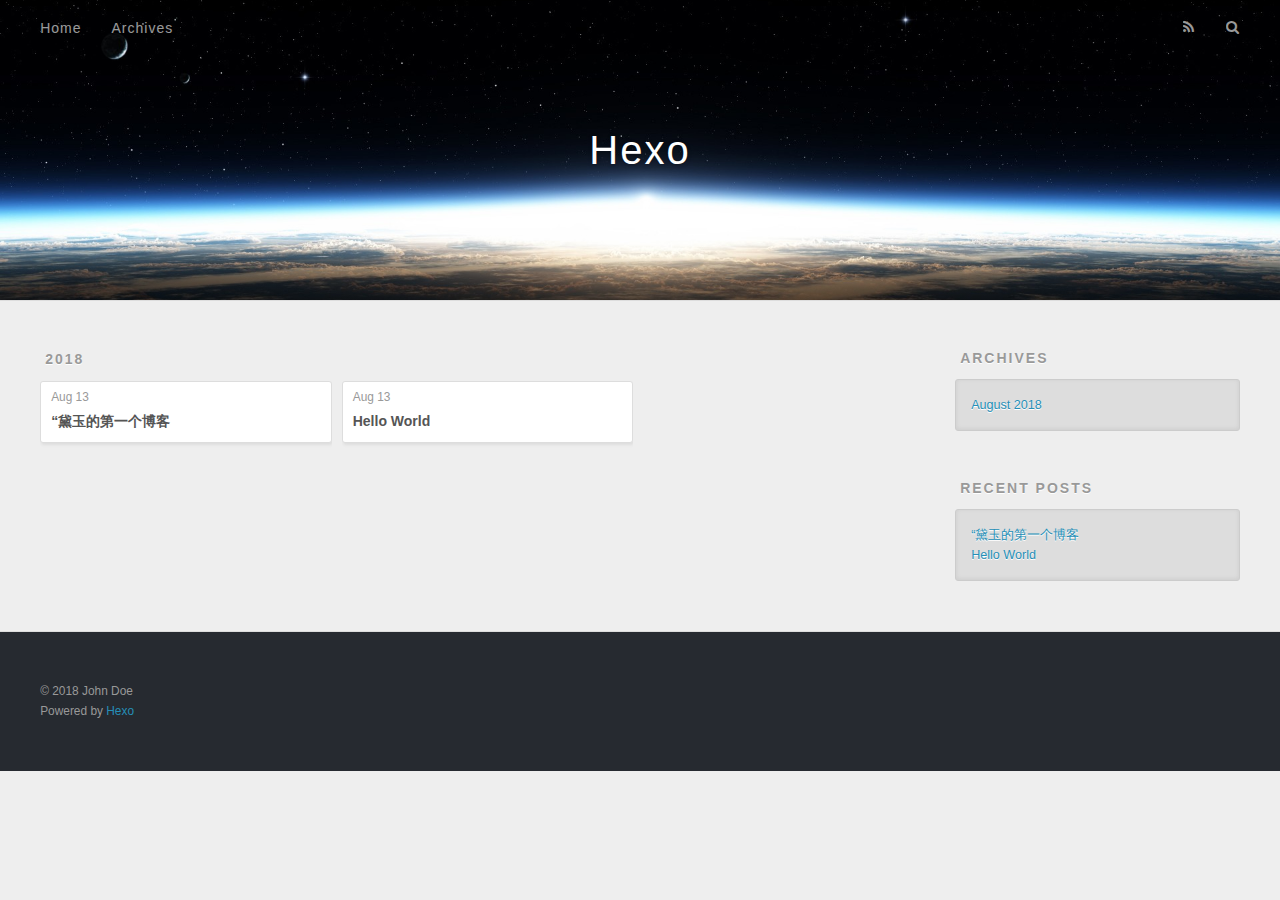
==== archives/index.html @ f170ecf6 "Site updated: 2018-08-13 16:42:14" ====
<!DOCTYPE html>
<html>
<head>
  <meta charset="utf-8">
  

  
  <title>Archives | Hexo</title>
  <meta name="viewport" content="width=device-width, initial-scale=1, maximum-scale=1">
  <meta property="og:type" content="website">
<meta property="og:title" content="Hexo">
<meta property="og:url" content="http://yoursite.com/archives/index.html">
<meta property="og:site_name" content="Hexo">
<meta property="og:locale" content="default">
<meta name="twitter:card" content="summary">
<meta name="twitter:title" content="Hexo">
  
    <link rel="alternate" href="/atom.xml" title="Hexo" type="application/atom+xml">
  
  
    <link rel="icon" href="/favicon.png">
  
  
    <link href="//fonts.googleapis.com/css?family=Source+Code+Pro" rel="stylesheet" type="text/css">
  
  <link rel="stylesheet" href="/css/style.css">
</head>

<body>
  <div id="container">
    <div id="wrap">
      <header id="header">
  <div id="banner"></div>
  <div id="header-outer" class="outer">
    <div id="header-title" class="inner">
      <h1 id="logo-wrap">
        <a href="/" id="logo">Hexo</a>
      </h1>
      
    </div>
    <div id="header-inner" class="inner">
      <nav id="main-nav">
        <a id="main-nav-toggle" class="nav-icon"></a>
        
          <a class="main-nav-link" href="/">Home</a>
        
          <a class="main-nav-link" href="/archives">Archives</a>
        
      </nav>
      <nav id="sub-nav">
        
          <a id="nav-rss-link" class="nav-icon" href="/atom.xml" title="RSS Feed"></a>
        
        <a id="nav-search-btn" class="nav-icon" title="Search"></a>
      </nav>
      <div id="search-form-wrap">
        <form action="//google.com/search" method="get" accept-charset="UTF-8" class="search-form"><input type="search" name="q" class="search-form-input" placeholder="Search"><button type="submit" class="search-form-submit">&#xF002;</button><input type="hidden" name="sitesearch" value="http://yoursite.com"></form>
      </div>
    </div>
  </div>
</header>
      <div class="outer">
        <section id="main">
  
  
    
    
      
      
      <section class="archives-wrap">
        <div class="archive-year-wrap">
          <a href="/archives/2018" class="archive-year">2018</a>
        </div>
        <div class="archives">
    
    <article class="archive-article archive-type-post">
  <div class="archive-article-inner">
    <header class="archive-article-header">
      <a href="/2018/08/13/“黛玉的第一个博客/" class="archive-article-date">
  <time datetime="2018-08-13T08:39:53.000Z" itemprop="datePublished">Aug 13</time>
</a>
      
  
    <h1 itemprop="name">
      <a class="archive-article-title" href="/2018/08/13/“黛玉的第一个博客/">“黛玉的第一个博客</a>
    </h1>
  

    </header>
  </div>
</article>
  
    
    
    <article class="archive-article archive-type-post">
  <div class="archive-article-inner">
    <header class="archive-article-header">
      <a href="/2018/08/13/hello-world/" class="archive-article-date">
  <time datetime="2018-08-13T08:15:56.524Z" itemprop="datePublished">Aug 13</time>
</a>
      
  
    <h1 itemprop="name">
      <a class="archive-article-title" href="/2018/08/13/hello-world/">Hello World</a>
    </h1>
  

    </header>
  </div>
</article>
  
  
    </div></section>
  


</section>
        
          <aside id="sidebar">
  
    

  
    

  
    
  
    
  <div class="widget-wrap">
    <h3 class="widget-title">Archives</h3>
    <div class="widget">
      <ul class="archive-list"><li class="archive-list-item"><a class="archive-list-link" href="/archives/2018/08/">August 2018</a></li></ul>
    </div>
  </div>


  
    
  <div class="widget-wrap">
    <h3 class="widget-title">Recent Posts</h3>
    <div class="widget">
      <ul>
        
          <li>
            <a href="/2018/08/13/“黛玉的第一个博客/">“黛玉的第一个博客</a>
          </li>
        
          <li>
            <a href="/2018/08/13/hello-world/">Hello World</a>
          </li>
        
      </ul>
    </div>
  </div>

  
</aside>
        
      </div>
      <footer id="footer">
  
  <div class="outer">
    <div id="footer-info" class="inner">
      &copy; 2018 John Doe<br>
      Powered by <a href="http://hexo.io/" target="_blank">Hexo</a>
    </div>
  </div>
</footer>
    </div>
    <nav id="mobile-nav">
  
    <a href="/" class="mobile-nav-link">Home</a>
  
    <a href="/archives" class="mobile-nav-link">Archives</a>
  
</nav>
    

<script src="//ajax.googleapis.com/ajax/libs/jquery/2.0.3/jquery.min.js"></script>


  <link rel="stylesheet" href="/fancybox/jquery.fancybox.css">
  <script src="/fancybox/jquery.fancybox.pack.js"></script>


<script src="/js/script.js"></script>



  </div>
</body>
</html>
---- css/style.css ----
body {
  width: 100%;
}
body:before,
body:after {
  content: "";
  display: table;
}
body:after {
  clear: both;
}
html,
body,
div,
span,
applet,
object,
iframe,
h1,
h2,
h3,
h4,
h5,
h6,
p,
blockquote,
pre,
a,
abbr,
acronym,
address,
big,
cite,
code,
del,
dfn,
em,
img,
ins,
kbd,
q,
s,
samp,
small,
strike,
strong,
sub,
sup,
tt,
var,
dl,
dt,
dd,
ol,
ul,
li,
fieldset,
form,
label,
legend,
table,
caption,
tbody,
tfoot,
thead,
tr,
th,
td {
  margin: 0;
  padding: 0;
  border: 0;
  outline: 0;
  font-weight: inherit;
  font-style: inherit;
  font-family: inherit;
  font-size: 100%;
  vertical-align: baseline;
}
body {
  line-height: 1;
  color: #000;
  background: #fff;
}
ol,
ul {
  list-style: none;
}
table {
  border-collapse: separate;
  border-spacing: 0;
  vertical-align: middle;
}
caption,
th,
td {
  text-align: left;
  font-weight: normal;
  vertical-align: middle;
}
a img {
  border: none;
}
input,
button {
  margin: 0;
  padding: 0;
}
input::-moz-focus-inner,
button::-moz-focus-inner {
  border: 0;
  padding: 0;
}
@font-face {
  font-family: FontAwesome;
  font-style: normal;
  font-weight: normal;
  src: url("fonts/fontawesome-webfont.eot?v=#4.0.3");
  src: url("fonts/fontawesome-webfont.eot?#iefix&v=#4.0.3") format("embedded-opentype"), url("fonts/fontawesome-webfont.woff?v=#4.0.3") format("woff"), url("fonts/fontawesome-webfont.ttf?v=#4.0.3") format("truetype"), url("fonts/fontawesome-webfont.svg#fontawesomeregular?v=#4.0.3") format("svg");
}
html,
body,
#container {
  height: 100%;
}
body {
  background: #eee;
  font: 14px -apple-system, BlinkMacSystemFont, "Segoe UI", "Roboto", "Oxygen", "Ubuntu", "Cantarell", "Fira Sans", "Droid Sans", "Helvetica Neue", sans-serif;
  -webkit-text-size-adjust: 100%;
}
.outer {
  max-width: 1220px;
  margin: 0 auto;
  padding: 0 20px;
}
.outer:before,
.outer:after {
  content: "";
  display: table;
}
.outer:after {
  clear: both;
}
.inner {
  display: inline;
  float: left;
  width: 98.33333333333333%;
  margin: 0 0.833333333333333%;
}
.left,
.alignleft {
  float: left;
}
.right,
.alignright {
  float: right;
}
.clear {
  clear: both;
}
#container {
  position: relative;
}
.mobile-nav-on {
  overflow: hidden;
}
#wrap {
  height: 100%;
  width: 100%;
  position: absolute;
  top: 0;
  left: 0;
  -webkit-transition: 0.2s ease-out;
  -moz-transition: 0.2s ease-out;
  -ms-transition: 0.2s ease-out;
  transition: 0.2s ease-out;
  z-index: 1;
  background: #eee;
}
.mobile-nav-on #wrap {
  left: 280px;
}
@media screen and (min-width: 768px) {
  #main {
    display: inline;
    float: left;
    width: 73.33333333333333%;
    margin: 0 0.833333333333333%;
  }
}
.article-date,
.article-category-link,
.archive-year,
.widget-title {
  text-decoration: none;
  text-transform: uppercase;
  letter-spacing: 2px;
  color: #999;
  margin-bottom: 1em;
  margin-left: 5px;
  line-height: 1em;
  text-shadow: 0 1px #fff;
  font-weight: bold;
}
.article-inner,
.archive-article-inner {
  background: #fff;
  -webkit-box-shadow: 1px 2px 3px #ddd;
  box-shadow: 1px 2px 3px #ddd;
  border: 1px solid #ddd;
  border-radius: 3px;
}
.article-entry h1,
.widget h1 {
  font-size: 2em;
}
.article-entry h2,
.widget h2 {
  font-size: 1.5em;
}
.article-entry h3,
.widget h3 {
  font-size: 1.3em;
}
.article-entry h4,
.widget h4 {
  font-size: 1.2em;
}
.article-entry h5,
.widget h5 {
  font-size: 1em;
}
.article-entry h6,
.widget h6 {
  font-size: 1em;
  color: #999;
}
.article-entry hr,
.widget hr {
  border: 1px dashed #ddd;
}
.article-entry strong,
.widget strong {
  font-weight: bold;
}
.article-entry em,
.widget em,
.article-entry cite,
.widget cite {
  font-style: italic;
}
.article-entry sup,
.widget sup,
.article-entry sub,
.widget sub {
  font-size: 0.75em;
  line-height: 0;
  position: relative;
  vertical-align: baseline;
}
.article-entry sup,
.widget sup {
  top: -0.5em;
}
.article-entry sub,
.widget sub {
  bottom: -0.2em;
}
.article-entry small,
.widget small {
  font-size: 0.85em;
}
.article-entry acronym,
.widget acronym,
.article-entry abbr,
.widget abbr {
  border-bottom: 1px dotted;
}
.article-entry ul,
.widget ul,
.article-entry ol,
.widget ol,
.article-entry dl,
.widget dl {
  margin: 0 20px;
  line-height: 1.6em;
}
.article-entry ul ul,
.widget ul ul,
.article-entry ol ul,
.widget ol ul,
.article-entry ul ol,
.widget ul ol,
.article-entry ol ol,
.widget ol ol {
  margin-top: 0;
  margin-bottom: 0;
}
.article-entry ul,
.widget ul {
  list-style: disc;
}
.article-entry ol,
.widget ol {
  list-style: decimal;
}
.article-entry dt,
.widget dt {
  font-weight: bold;
}
#header {
  height: 300px;
  position: relative;
  border-bottom: 1px solid #ddd;
}
#header:before,
#header:after {
  content: "";
  position: absolute;
  left: 0;
  right: 0;
  height: 40px;
}
#header:before {
  top: 0;
  background: -webkit-linear-gradient(rgba(0,0,0,0.2), transparent);
  background: -moz-linear-gradient(rgba(0,0,0,0.2), transparent);
  background: -ms-linear-gradient(rgba(0,0,0,0.2), transparent);
  background: linear-gradient(rgba(0,0,0,0.2), transparent);
}
#header:after {
  bottom: 0;
  background: -webkit-linear-gradient(transparent, rgba(0,0,0,0.2));
  background: -moz-linear-gradient(transparent, rgba(0,0,0,0.2));
  background: -ms-linear-gradient(transparent, rgba(0,0,0,0.2));
  background: linear-gradient(transparent, rgba(0,0,0,0.2));
}
#header-outer {
  height: 100%;
  position: relative;
}
#header-inner {
  position: relative;
  overflow: hidden;
}
#banner {
  position: absolute;
  top: 0;
  left: 0;
  width: 100%;
  height: 100%;
  background: url("images/banner.jpg") center #000;
  -webkit-background-size: cover;
  -moz-background-size: cover;
  background-size: cover;
  z-index: -1;
}
#header-title {
  text-align: center;
  height: 40px;
  position: absolute;
  top: 50%;
  left: 0;
  margin-top: -20px;
}
#logo,
#subtitle {
  text-decoration: none;
  color: #fff;
  font-weight: 300;
  text-shadow: 0 1px 4px rgba(0,0,0,0.3);
}
#logo {
  font-size: 40px;
  line-height: 40px;
  letter-spacing: 2px;
}
#subtitle {
  font-size: 16px;
  line-height: 16px;
  letter-spacing: 1px;
}
#subtitle-wrap {
  margin-top: 16px;
}
#main-nav {
  float: left;
  margin-left: -15px;
}
.nav-icon,
.main-nav-link {
  float: left;
  color: #fff;
  opacity: 0.6;
  text-decoration: none;
  text-shadow: 0 1px rgba(0,0,0,0.2);
  -webkit-transition: opacity 0.2s;
  -moz-transition: opacity 0.2s;
  -ms-transition: opacity 0.2s;
  transition: opacity 0.2s;
  display: block;
  padding: 20px 15px;
}
.nav-icon:hover,
.main-nav-link:hover {
  opacity: 1;
}
.nav-icon {
  font-family: FontAwesome;
  text-align: center;
  font-size: 14px;
  width: 14px;
  height: 14px;
  padding: 20px 15px;
  position: relative;
  cursor: pointer;
}
.main-nav-link {
  font-weight: 300;
  letter-spacing: 1px;
}
@media screen and (max-width: 479px) {
  .main-nav-link {
    display: none;
  }
}
#main-nav-toggle {
  display: none;
}
#main-nav-toggle:before {
  content: "\f0c9";
}
@media screen and (max-width: 479px) {
  #main-nav-toggle {
    display: block;
  }
}
#sub-nav {
  float: right;
  margin-right: -15px;
}
#nav-rss-link:before {
  content: "\f09e";
}
#nav-search-btn:before {
  content: "\f002";
}
#search-form-wrap {
  position: absolute;
  top: 15px;
  width: 150px;
  height: 30px;
  right: -150px;
  opacity: 0;
  -webkit-transition: 0.2s ease-out;
  -moz-transition: 0.2s ease-out;
  -ms-transition: 0.2s ease-out;
  transition: 0.2s ease-out;
}
#search-form-wrap.on {
  opacity: 1;
  right: 0;
}
@media screen and (max-width: 479px) {
  #search-form-wrap {
    width: 100%;
    right: -100%;
  }
}
.search-form {
  position: absolute;
  top: 0;
  left: 0;
  right: 0;
  background: #fff;
  padding: 5px 15px;
  border-radius: 15px;
  -webkit-box-shadow: 0 0 10px rgba(0,0,0,0.3);
  box-shadow: 0 0 10px rgba(0,0,0,0.3);
}
.search-form-input {
  border: none;
  background: none;
  color: #555;
  width: 100%;
  font: 13px -apple-system, BlinkMacSystemFont, "Segoe UI", "Roboto", "Oxygen", "Ubuntu", "Cantarell", "Fira Sans", "Droid Sans", "Helvetica Neue", sans-serif;
  outline: none;
}
.search-form-input::-webkit-search-results-decoration,
.search-form-input::-webkit-search-cancel-button {
  -webkit-appearance: none;
}
.search-form-submit {
  position: absolute;
  top: 50%;
  right: 10px;
  margin-top: -7px;
  font: 13px FontAwesome;
  border: none;
  background: none;
  color: #bbb;
  cursor: pointer;
}
.search-form-submit:hover,
.search-form-submit:focus {
  color: #777;
}
.article {
  margin: 50px 0;
}
.article-inner {
  overflow: hidden;
}
.article-meta:before,
.article-meta:after {
  content: "";
  display: table;
}
.article-meta:after {
  clear: both;
}
.article-date {
  float: left;
}
.article-category {
  float: left;
  line-height: 1em;
  color: #ccc;
  text-shadow: 0 1px #fff;
  margin-left: 8px;
}
.article-category:before {
  content: "\2022";
}
.article-category-link {
  margin: 0 12px 1em;
}
.article-header {
  padding: 20px 20px 0;
}
.article-title {
  text-decoration: none;
  font-size: 2em;
  font-weight: bold;
  color: #555;
  line-height: 1.1em;
  -webkit-transition: color 0.2s;
  -moz-transition: color 0.2s;
  -ms-transition: color 0.2s;
  transition: color 0.2s;
}
a.article-title:hover {
  color: #258fb8;
}
.article-entry {
  color: #555;
  padding: 0 20px;
}
.article-entry:before,
.article-entry:after {
  content: "";
  display: table;
}
.article-entry:after {
  clear: both;
}
.article-entry p,
.article-entry table {
  line-height: 1.6em;
  margin: 1.6em 0;
}
.article-entry h1,
.article-entry h2,
.article-entry h3,
.article-entry h4,
.article-entry h5,
.article-entry h6 {
  font-weight: bold;
}
.article-entry h1,
.article-entry h2,
.article-entry h3,
.article-entry h4,
.article-entry h5,
.article-entry h6 {
  line-height: 1.1em;
  margin: 1.1em 0;
}
.article-entry a {
  color: #258fb8;
  text-decoration: none;
}
.article-entry a:hover {
  text-decoration: underline;
}
.article-entry ul,
.article-entry ol,
.article-entry dl {
  margin-top: 1.6em;
  margin-bottom: 1.6em;
}
.article-entry img,
.article-entry video {
  max-width: 100%;
  height: auto;
  display: block;
  margin: auto;
}
.article-entry iframe {
  border: none;
}
.article-entry table {
  width: 100%;
  border-collapse: collapse;
  border-spacing: 0;
}
.article-entry th {
  font-weight: bold;
  border-bottom: 3px solid #ddd;
  padding-bottom: 0.5em;
}
.article-entry td {
  border-bottom: 1px solid #ddd;
  padding: 10px 0;
}
.article-entry blockquote {
  font-family: Georgia, "Times New Roman", serif;
  font-size: 1.4em;
  margin: 1.6em 20px;
  text-align: center;
}
.article-entry blockquote footer {
  font-size: 14px;
  margin: 1.6em 0;
  font-family: -apple-system, BlinkMacSystemFont, "Segoe UI", "Roboto", "Oxygen", "Ubuntu", "Cantarell", "Fira Sans", "Droid Sans", "Helvetica Neue", sans-serif;
}
.article-entry blockquote footer cite:before {
  content: "—";
  padding: 0 0.5em;
}
.article-entry .pullquote {
  text-align: left;
  width: 45%;
  margin: 0;
}
.article-entry .pullquote.left {
  margin-left: 0.5em;
  margin-right: 1em;
}
.article-entry .pullquote.right {
  margin-right: 0.5em;
  margin-left: 1em;
}
.article-entry .caption {
  color: #999;
  display: block;
  font-size: 0.9em;
  margin-top: 0.5em;
  position: relative;
  text-align: center;
}
.article-entry .video-container {
  position: relative;
  padding-top: 56.25%;
  height: 0;
  overflow: hidden;
}
.article-entry .video-container iframe,
.article-entry .video-container object,
.article-entry .video-container embed {
  position: absolute;
  top: 0;
  left: 0;
  width: 100%;
  height: 100%;
  margin-top: 0;
}
.article-more-link a {
  display: inline-block;
  line-height: 1em;
  padding: 6px 15px;
  border-radius: 15px;
  background: #eee;
  color: #999;
  text-shadow: 0 1px #fff;
  text-decoration: none;
}
.article-more-link a:hover {
  background: #258fb8;
  color: #fff;
  text-decoration: none;
  text-shadow: 0 1px #1e7293;
}
.article-footer {
  font-size: 0.85em;
  line-height: 1.6em;
  border-top: 1px solid #ddd;
  padding-top: 1.6em;
  margin: 0 20px 20px;
}
.article-footer:before,
.article-footer:after {
  content: "";
  display: table;
}
.article-footer:after {
  clear: both;
}
.article-footer a {
  color: #999;
  text-decoration: none;
}
.article-footer a:hover {
  color: #555;
}
.article-tag-list-item {
  float: left;
  margin-right: 10px;
}
.article-tag-list-link:before {
  content: "#";
}
.article-comment-link {
  float: right;
}
.article-comment-link:before {
  content: "\f075";
  font-family: FontAwesome;
  padding-right: 8px;
}
.article-share-link {
  cursor: pointer;
  float: right;
  margin-left: 20px;
}
.article-share-link:before {
  content: "\f064";
  font-family: FontAwesome;
  padding-right: 6px;
}
#article-nav {
  position: relative;
}
#article-nav:before,
#article-nav:after {
  content: "";
  display: table;
}
#article-nav:after {
  clear: both;
}
@media screen and (min-width: 768px) {
  #article-nav {
    margin: 50px 0;
  }
  #article-nav:before {
    width: 8px;
    height: 8px;
    position: absolute;
    top: 50%;
    left: 50%;
    margin-top: -4px;
    margin-left: -4px;
    content: "";
    border-radius: 50%;
    background: #ddd;
    -webkit-box-shadow: 0 1px 2px #fff;
    box-shadow: 0 1px 2px #fff;
  }
}
.article-nav-link-wrap {
  text-decoration: none;
  text-shadow: 0 1px #fff;
  color: #999;
  -webkit-box-sizing: border-box;
  -moz-box-sizing: border-box;
  box-sizing: border-box;
  margin-top: 50px;
  text-align: center;
  display: block;
}
.article-nav-link-wrap:hover {
  color: #555;
}
@media screen and (min-width: 768px) {
  .article-nav-link-wrap {
    width: 50%;
    margin-top: 0;
  }
}
@media screen and (min-width: 768px) {
  #article-nav-newer {
    float: left;
    text-align: right;
    padding-right: 20px;
  }
}
@media screen and (min-width: 768px) {
  #article-nav-older {
    float: right;
    text-align: left;
    padding-left: 20px;
  }
}
.article-nav-caption {
  text-transform: uppercase;
  letter-spacing: 2px;
  color: #ddd;
  line-height: 1em;
  font-weight: bold;
}
#article-nav-newer .article-nav-caption {
  margin-right: -2px;
}
.article-nav-title {
  font-size: 0.85em;
  line-height: 1.6em;
  margin-top: 0.5em;
}
.article-share-box {
  position: absolute;
  display: none;
  background: #fff;
  -webkit-box-shadow: 1px 2px 10px rgba(0,0,0,0.2);
  box-shadow: 1px 2px 10px rgba(0,0,0,0.2);
  border-radius: 3px;
  margin-left: -145px;
  overflow: hidden;
  z-index: 1;
}
.article-share-box.on {
  display: block;
}
.article-share-input {
  width: 100%;
  background: none;
  -webkit-box-sizing: border-box;
  -moz-box-sizing: border-box;
  box-sizing: border-box;
  font: 14px -apple-system, BlinkMacSystemFont, "Segoe UI", "Roboto", "Oxygen", "Ubuntu", "Cantarell", "Fira Sans", "Droid Sans", "Helvetica Neue", sans-serif;
  padding: 0 15px;
  color: #555;
  outline: none;
  border: 1px solid #ddd;
  border-radius: 3px 3px 0 0;
  height: 36px;
  line-height: 36px;
}
.article-share-links {
  background: #eee;
}
.article-share-links:before,
.article-share-links:after {
  content: "";
  display: table;
}
.article-share-links:after {
  clear: both;
}
.article-share-twitter,
.article-share-facebook,
.article-share-pinterest,
.article-share-google {
  width: 50px;
  height: 36px;
  display: block;
  float: left;
  position: relative;
  color: #999;
  text-shadow: 0 1px #fff;
}
.article-share-twitter:before,
.article-share-facebook:before,
.article-share-pinterest:before,
.article-share-google:before {
  font-size: 20px;
  font-family: FontAwesome;
  width: 20px;
  height: 20px;
  position: absolute;
  top: 50%;
  left: 50%;
  margin-top: -10px;
  margin-left: -10px;
  text-align: center;
}
.article-share-twitter:hover,
.article-share-facebook:hover,
.article-share-pinterest:hover,
.article-share-google:hover {
  color: #fff;
}
.article-share-twitter:before {
  content: "\f099";
}
.article-share-twitter:hover {
  background: #00aced;
  text-shadow: 0 1px #008abe;
}
.article-share-facebook:before {
  content: "\f09a";
}
.article-share-facebook:hover {
  background: #3b5998;
  text-shadow: 0 1px #2f477a;
}
.article-share-pinterest:before {
  content: "\f0d2";
}
.article-share-pinterest:hover {
  background: #cb2027;
  text-shadow: 0 1px #a21a1f;
}
.article-share-google:before {
  content: "\f0d5";
}
.article-share-google:hover {
  background: #dd4b39;
  text-shadow: 0 1px #be3221;
}
.article-gallery {
  background: #000;
  position: relative;
}
.article-gallery-photos {
  position: relative;
  overflow: hidden;
}
.article-gallery-img {
  display: none;
  max-width: 100%;
}
.article-gallery-img:first-child {
  display: block;
}
.article-gallery-img.loaded {
  position: absolute;
  display: block;
}
.article-gallery-img img {
  display: block;
  max-width: 100%;
  margin: 0 auto;
}
#comments {
  background: #fff;
  -webkit-box-shadow: 1px 2px 3px #ddd;
  box-shadow: 1px 2px 3px #ddd;
  padding: 20px;
  border: 1px solid #ddd;
  border-radius: 3px;
  margin: 50px 0;
}
#comments a {
  color: #258fb8;
}
.archives-wrap {
  margin: 50px 0;
}
.archives:before,
.archives:after {
  content: "";
  display: table;
}
.archives:after {
  clear: both;
}
.archive-year-wrap {
  margin-bottom: 1em;
}
.archives {
  -webkit-column-gap: 10px;
  -moz-column-gap: 10px;
  column-gap: 10px;
}
@media screen and (min-width: 480px) and (max-width: 767px) {
  .archives {
    -webkit-column-count: 2;
    -moz-column-count: 2;
    column-count: 2;
  }
}
@media screen and (min-width: 768px) {
  .archives {
    -webkit-column-count: 3;
    -moz-column-count: 3;
    column-count: 3;
  }
}
.archive-article {
  -webkit-column-break-inside: avoid;
  page-break-inside: avoid;
  overflow: hidden;
  break-inside: avoid-column;
}
.archive-article-inner {
  padding: 10px;
  margin-bottom: 15px;
}
.archive-article-title {
  text-decoration: none;
  font-weight: bold;
  color: #555;
  -webkit-transition: color 0.2s;
  -moz-transition: color 0.2s;
  -ms-transition: color 0.2s;
  transition: color 0.2s;
  line-height: 1.6em;
}
.archive-article-title:hover {
  color: #258fb8;
}
.archive-article-footer {
  margin-top: 1em;
}
.archive-article-date {
  color: #999;
  text-decoration: none;
  font-size: 0.85em;
  line-height: 1em;
  margin-bottom: 0.5em;
  display: block;
}
#page-nav {
  margin: 50px auto;
  background: #fff;
  -webkit-box-shadow: 1px 2px 3px #ddd;
  box-shadow: 1px 2px 3px #ddd;
  border: 1px solid #ddd;
  border-radius: 3px;
  text-align: center;
  color: #999;
  overflow: hidden;
}
#page-nav:before,
#page-nav:after {
  content: "";
  display: table;
}
#page-nav:after {
  clear: both;
}
#page-nav a,
#page-nav span {
  padding: 10px 20px;
  line-height: 1;
  height: 2ex;
}
#page-nav a {
  color: #999;
  text-decoration: none;
}
#page-nav a:hover {
  background: #999;
  color: #fff;
}
#page-nav .prev {
  float: left;
}
#page-nav .next {
  float: right;
}
#page-nav .page-number {
  display: inline-block;
}
@media screen and (max-width: 479px) {
  #page-nav .page-number {
    display: none;
  }
}
#page-nav .current {
  color: #555;
  font-weight: bold;
}
#page-nav .space {
  color: #ddd;
}
#footer {
  background: #262a30;
  padding: 50px 0;
  border-top: 1px solid #ddd;
  color: #999;
}
#footer a {
  color: #258fb8;
  text-decoration: none;
}
#footer a:hover {
  text-decoration: underline;
}
#footer-info {
  line-height: 1.6em;
  font-size: 0.85em;
}
.article-entry pre,
.article-entry .highlight {
  background: #2d2d2d;
  margin: 0 -20px;
  padding: 15px 20px;
  border-style: solid;
  border-color: #ddd;
  border-width: 1px 0;
  overflow: auto;
  color: #ccc;
  line-height: 22.400000000000002px;
}
.article-entry .highlight .gutter pre,
.article-entry .gist .gist-file .gist-data .line-numbers {
  color: #666;
  font-size: 0.85em;
}
.article-entry pre,
.article-entry code {
  font-family: "Source Code Pro", Consolas, Monaco, Menlo, Consolas, monospace;
}
.article-entry code {
  background: #eee;
  text-shadow: 0 1px #fff;
  padding: 0 0.3em;
}
.article-entry pre code {
  background: none;
  text-shadow: none;
  padding: 0;
}
.article-entry .highlight pre {
  border: none;
  margin: 0;
  padding: 0;
}
.article-entry .highlight table {
  margin: 0;
  width: auto;
}
.article-entry .highlight td {
  border: none;
  padding: 0;
}
.article-entry .highlight figcaption {
  font-size: 0.85em;
  color: #999;
  line-height: 1em;
  margin-bottom: 1em;
}
.article-entry .highlight figcaption:before,
.article-entry .highlight figcaption:after {
  content: "";
  display: table;
}
.article-entry .highlight figcaption:after {
  clear: both;
}
.article-entry .highlight figcaption a {
  float: right;
}
.article-entry .highlight .gutter pre {
  text-align: right;
  padding-right: 20px;
}
.article-entry .highlight .line {
  height: 22.400000000000002px;
}
.article-entry .highlight .line.marked {
  background: #515151;
}
.article-entry .gist {
  margin: 0 -20px;
  border-style: solid;
  border-color: #ddd;
  border-width: 1px 0;
  background: #2d2d2d;
  padding: 15px 20px 15px 0;
}
.article-entry .gist .gist-file {
  border: none;
  font-family: "Source Code Pro", Consolas, Monaco, Menlo, Consolas, monospace;
  margin: 0;
}
.article-entry .gist .gist-file .gist-data {
  background: none;
  border: none;
}
.article-entry .gist .gist-file .gist-data .line-numbers {
  background: none;
  border: none;
  padding: 0 20px 0 0;
}
.article-entry .gist .gist-file .gist-data .line-data {
  padding: 0 !important;
}
.article-entry .gist .gist-file .highlight {
  margin: 0;
  padding: 0;
  border: none;
}
.article-entry .gist .gist-file .gist-meta {
  background: #2d2d2d;
  color: #999;
  font: 0.85em -apple-system, BlinkMacSystemFont, "Segoe UI", "Roboto", "Oxygen", "Ubuntu", "Cantarell", "Fira Sans", "Droid Sans", "Helvetica Neue", sans-serif;
  text-shadow: 0 0;
  padding: 0;
  margin-top: 1em;
  margin-left: 20px;
}
.article-entry .gist .gist-file .gist-meta a {
  color: #258fb8;
  font-weight: normal;
}
.article-entry .gist .gist-file .gist-meta a:hover {
  text-decoration: underline;
}
pre .comment,
pre .title {
  color: #999;
}
pre .variable,
pre .attribute,
pre .tag,
pre .regexp,
pre .ruby .constant,
pre .xml .tag .title,
pre .xml .pi,
pre .xml .doctype,
pre .html .doctype,
pre .css .id,
pre .css .class,
pre .css .pseudo {
  color: #f2777a;
}
pre .number,
pre .preprocessor,
pre .built_in,
pre .literal,
pre .params,
pre .constant {
  color: #f99157;
}
pre .class,
pre .ruby .class .title,
pre .css .rules .attribute {
  color: #9c9;
}
pre .string,
pre .value,
pre .inheritance,
pre .header,
pre .ruby .symbol,
pre .xml .cdata {
  color: #9c9;
}
pre .css .hexcolor {
  color: #6cc;
}
pre .function,
pre .python .decorator,
pre .python .title,
pre .ruby .function .title,
pre .ruby .title .keyword,
pre .perl .sub,
pre .javascript .title,
pre .coffeescript .title {
  color: #69c;
}
pre .keyword,
pre .javascript .function {
  color: #c9c;
}
@media screen and (max-width: 479px) {
  #mobile-nav {
    position: absolute;
    top: 0;
    left: 0;
    width: 280px;
    height: 100%;
    background: #191919;
    border-right: 1px solid #fff;
  }
}
@media screen and (max-width: 479px) {
  .mobile-nav-link {
    display: block;
    color: #999;
    text-decoration: none;
    padding: 15px 20px;
    font-weight: bold;
  }
  .mobile-nav-link:hover {
    color: #fff;
  }
}
@media screen and (min-width: 768px) {
  #sidebar {
    display: inline;
    float: left;
    width: 23.333333333333332%;
    margin: 0 0.833333333333333%;
  }
}
.widget-wrap {
  margin: 50px 0;
}
.widget {
  color: #777;
  text-shadow: 0 1px #fff;
  background: #ddd;
  -webkit-box-shadow: 0 -1px 4px #ccc inset;
  box-shadow: 0 -1px 4px #ccc inset;
  border: 1px solid #ccc;
  padding: 15px;
  border-radius: 3px;
}
.widget a {
  color: #258fb8;
  text-decoration: none;
}
.widget a:hover {
  text-decoration: underline;
}
.widget ul ul,
.widget ol ul,
.widget dl ul,
.widget ul ol,
.widget ol ol,
.widget dl ol,
.widget ul dl,
.widget ol dl,
.widget dl dl {
  margin-left: 15px;
  list-style: disc;
}
.widget {
  line-height: 1.6em;
  word-wrap: break-word;
  font-size: 0.9em;
}
.widget ul,
.widget ol {
  list-style: none;
  margin: 0;
}
.widget ul ul,
.widget ol ul,
.widget ul ol,
.widget ol ol {
  margin: 0 20px;
}
.widget ul ul,
.widget ol ul {
  list-style: disc;
}
.widget ul ol,
.widget ol ol {
  list-style: decimal;
}
.category-list-count,
.tag-list-count,
.archive-list-count {
  padding-left: 5px;
  color: #999;
  font-size: 0.85em;
}
.category-list-count:before,
.tag-list-count:before,
.archive-list-count:before {
  content: "(";
}
.category-list-count:after,
.tag-list-count:after,
.archive-list-count:after {
  content: ")";
}
.tagcloud a {
  margin-right: 5px;
  display: inline-block;
}
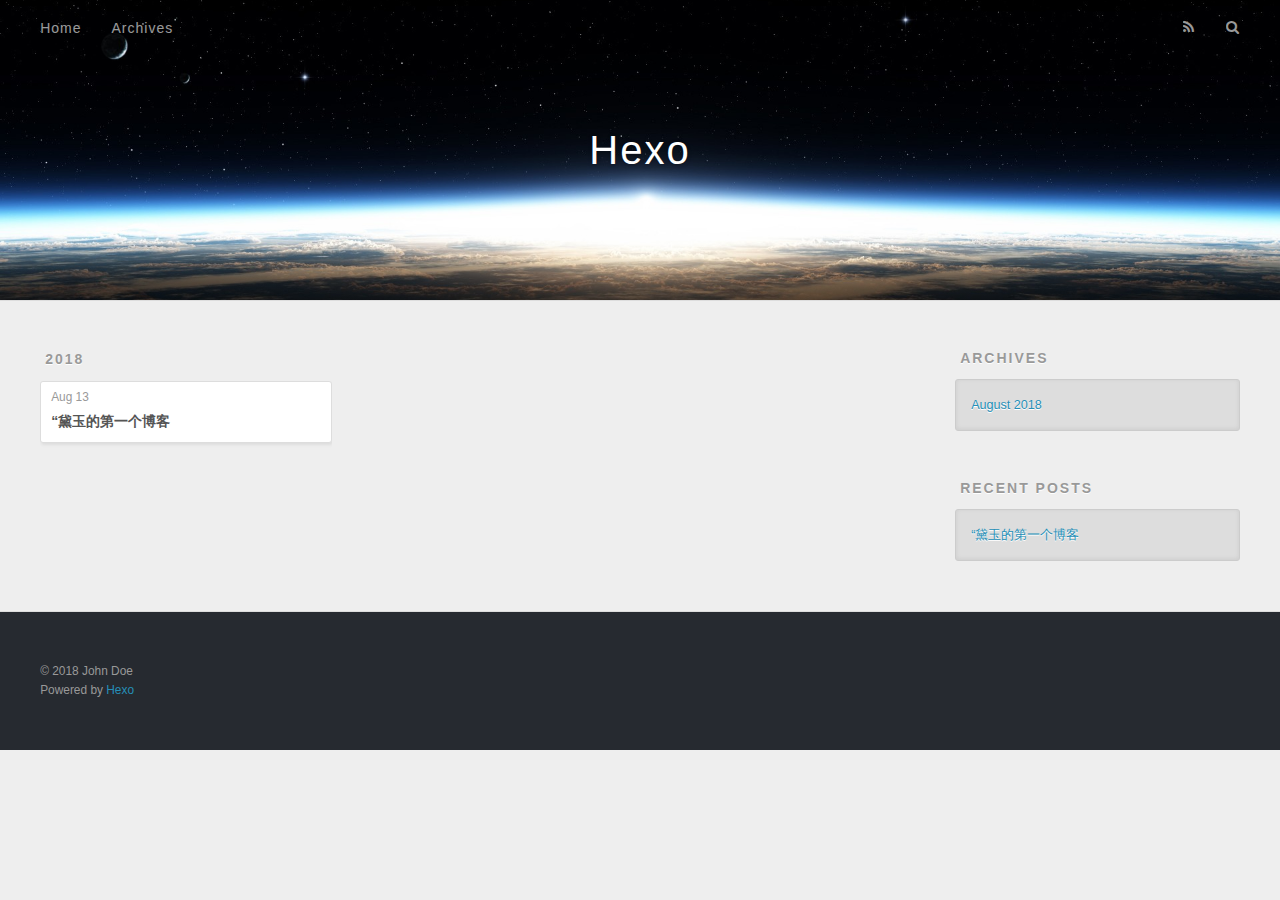
==== commit 9d9326ae: "Site updated: 2018-08-13 17:41:19" ====
--- a/archives/index.html
+++ b/archives/index.html
@@ -76,32 +76,13 @@
     <article class="archive-article archive-type-post">
   <div class="archive-article-inner">
     <header class="archive-article-header">
-      <a href="/2018/08/13/“黛玉的第一个博客/" class="archive-article-date">
+      <a href="/2018/08/13/黛玉的第一个博客/" class="archive-article-date">
   <time datetime="2018-08-13T08:39:53.000Z" itemprop="datePublished">Aug 13</time>
 </a>
       
   
     <h1 itemprop="name">
-      <a class="archive-article-title" href="/2018/08/13/“黛玉的第一个博客/">“黛玉的第一个博客</a>
-    </h1>
-  
-
-    </header>
-  </div>
-</article>
-  
-    
-    
-    <article class="archive-article archive-type-post">
-  <div class="archive-article-inner">
-    <header class="archive-article-header">
-      <a href="/2018/08/13/hello-world/" class="archive-article-date">
-  <time datetime="2018-08-13T08:15:56.524Z" itemprop="datePublished">Aug 13</time>
-</a>
-      
-  
-    <h1 itemprop="name">
-      <a class="archive-article-title" href="/2018/08/13/hello-world/">Hello World</a>
+      <a class="archive-article-title" href="/2018/08/13/黛玉的第一个博客/">“黛玉的第一个博客</a>
     </h1>
   
 
@@ -143,11 +124,7 @@
       <ul>
         
           <li>
-            <a href="/2018/08/13/“黛玉的第一个博客/">“黛玉的第一个博客</a>
-          </li>
-        
-          <li>
-            <a href="/2018/08/13/hello-world/">Hello World</a>
+            <a href="/2018/08/13/黛玉的第一个博客/">“黛玉的第一个博客</a>
           </li>
         
       </ul>
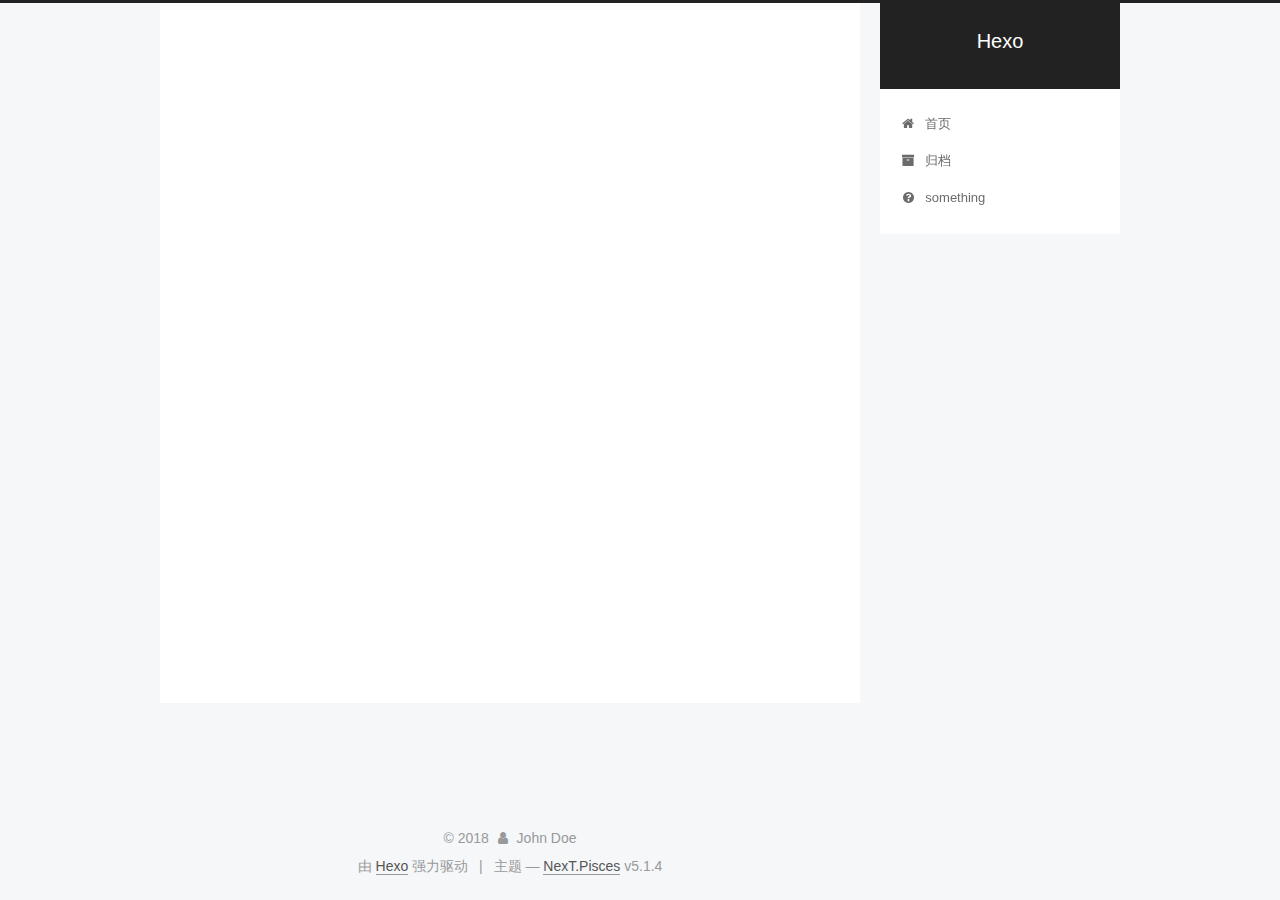
==== commit 8a23c99f: "Site updated: 2018-08-14 15:21:01" ====
--- a/archives/index.html
+++ b/archives/index.html
@@ -1,170 +1,572 @@
 <!DOCTYPE html>
-<html>
+
+
+
+  
+
+
+<html class="theme-next pisces use-motion" lang="zh-Hans">
 <head>
-  <meta charset="utf-8">
-  
-
-  
-  <title>Archives | Hexo</title>
-  <meta name="viewport" content="width=device-width, initial-scale=1, maximum-scale=1">
-  <meta property="og:type" content="website">
+  <meta charset="UTF-8"/>
+<meta http-equiv="X-UA-Compatible" content="IE=edge" />
+<meta name="viewport" content="width=device-width, initial-scale=1, maximum-scale=1"/>
+<meta name="theme-color" content="#222">
+
+
+
+
+
+
+
+
+
+<meta http-equiv="Cache-Control" content="no-transform" />
+<meta http-equiv="Cache-Control" content="no-siteapp" />
+
+
+
+
+
+
+
+
+
+
+
+
+
+
+
+
+  
+  
+  <link href="/lib/fancybox/source/jquery.fancybox.css?v=2.1.5" rel="stylesheet" type="text/css" />
+
+
+
+
+
+
+
+<link href="/lib/font-awesome/css/font-awesome.min.css?v=4.6.2" rel="stylesheet" type="text/css" />
+
+<link href="/css/main.css?v=5.1.4" rel="stylesheet" type="text/css" />
+
+
+  <link rel="apple-touch-icon" sizes="180x180" href="/images/apple-touch-icon-next.png?v=5.1.4">
+
+
+  <link rel="icon" type="image/png" sizes="32x32" href="/images/favicon-32x32-next.png?v=5.1.4">
+
+
+  <link rel="icon" type="image/png" sizes="16x16" href="/images/favicon-16x16-next.png?v=5.1.4">
+
+
+  <link rel="mask-icon" href="/images/logo.svg?v=5.1.4" color="#222">
+
+
+
+
+
+  <meta name="keywords" content="Hexo, NexT" />
+
+
+
+
+
+
+
+
+
+
+<meta property="og:type" content="website">
 <meta property="og:title" content="Hexo">
 <meta property="og:url" content="http://yoursite.com/archives/index.html">
 <meta property="og:site_name" content="Hexo">
-<meta property="og:locale" content="default">
+<meta property="og:locale" content="zh-Hans">
 <meta name="twitter:card" content="summary">
 <meta name="twitter:title" content="Hexo">
-  
-    <link rel="alternate" href="/atom.xml" title="Hexo" type="application/atom+xml">
-  
-  
-    <link rel="icon" href="/favicon.png">
-  
-  
-    <link href="//fonts.googleapis.com/css?family=Source+Code+Pro" rel="stylesheet" type="text/css">
-  
-  <link rel="stylesheet" href="/css/style.css">
+
+
+
+<script type="text/javascript" id="hexo.configurations">
+  var NexT = window.NexT || {};
+  var CONFIG = {
+    root: '/',
+    scheme: 'Pisces',
+    version: '5.1.4',
+    sidebar: {"position":"right","display":"post","offset":12,"b2t":false,"scrollpercent":false,"onmobile":false},
+    fancybox: true,
+    tabs: true,
+    motion: {"enable":true,"async":false,"transition":{"post_block":"fadeIn","post_header":"slideDownIn","post_body":"slideDownIn","coll_header":"slideLeftIn","sidebar":"slideUpIn"}},
+    duoshuo: {
+      userId: '0',
+      author: '博主'
+    },
+    algolia: {
+      applicationID: '',
+      apiKey: '',
+      indexName: '',
+      hits: {"per_page":10},
+      labels: {"input_placeholder":"Search for Posts","hits_empty":"We didn't find any results for the search: ${query}","hits_stats":"${hits} results found in ${time} ms"}
+    }
+  };
+</script>
+
+
+
+  <link rel="canonical" href="http://yoursite.com/archives/"/>
+
+
+
+
+
+  <title>归档 | Hexo</title>
+  
+
+
+
+
+
+
+
+
 </head>
 
-<body>
-  <div id="container">
-    <div id="wrap">
-      <header id="header">
-  <div id="banner"></div>
-  <div id="header-outer" class="outer">
-    <div id="header-title" class="inner">
-      <h1 id="logo-wrap">
-        <a href="/" id="logo">Hexo</a>
-      </h1>
-      
+<body itemscope itemtype="http://schema.org/WebPage" lang="zh-Hans">
+
+  
+  
+    
+  
+
+  <div class="container sidebar-position-right page-archive">
+    <div class="headband"></div>
+
+    <header id="header" class="header" itemscope itemtype="http://schema.org/WPHeader">
+      <div class="header-inner"><div class="site-brand-wrapper">
+  <div class="site-meta ">
+    
+
+    <div class="custom-logo-site-title">
+      <a href="/"  class="brand" rel="start">
+        <span class="logo-line-before"><i></i></span>
+        <span class="site-title">Hexo</span>
+        <span class="logo-line-after"><i></i></span>
+      </a>
     </div>
-    <div id="header-inner" class="inner">
-      <nav id="main-nav">
-        <a id="main-nav-toggle" class="nav-icon"></a>
-        
-          <a class="main-nav-link" href="/">Home</a>
-        
-          <a class="main-nav-link" href="/archives">Archives</a>
-        
-      </nav>
-      <nav id="sub-nav">
-        
-          <a id="nav-rss-link" class="nav-icon" href="/atom.xml" title="RSS Feed"></a>
-        
-        <a id="nav-search-btn" class="nav-icon" title="Search"></a>
-      </nav>
-      <div id="search-form-wrap">
-        <form action="//google.com/search" method="get" accept-charset="UTF-8" class="search-form"><input type="search" name="q" class="search-form-input" placeholder="Search"><button type="submit" class="search-form-submit">&#xF002;</button><input type="hidden" name="sitesearch" value="http://yoursite.com"></form>
+      
+        <p class="site-subtitle"></p>
+      
+  </div>
+
+  <div class="site-nav-toggle">
+    <button>
+      <span class="btn-bar"></span>
+      <span class="btn-bar"></span>
+      <span class="btn-bar"></span>
+    </button>
+  </div>
+</div>
+
+<nav class="site-nav">
+  
+
+  
+    <ul id="menu" class="menu">
+      
+        
+        <li class="menu-item menu-item-home">
+          <a href="/" rel="section">
+            
+              <i class="menu-item-icon fa fa-fw fa-home"></i> <br />
+            
+            首页
+          </a>
+        </li>
+      
+        
+        <li class="menu-item menu-item-archives">
+          <a href="/archives/" rel="section">
+            
+              <i class="menu-item-icon fa fa-fw fa-archive"></i> <br />
+            
+            归档
+          </a>
+        </li>
+      
+        
+        <li class="menu-item menu-item-something">
+          <a href="/something" rel="section">
+            
+              <i class="menu-item-icon fa fa-fw fa-question-circle"></i> <br />
+            
+            something
+          </a>
+        </li>
+      
+
+      
+    </ul>
+  
+
+  
+</nav>
+
+
+
+ </div>
+    </header>
+
+    <main id="main" class="main">
+      <div class="main-inner">
+        <div class="content-wrap">
+          <div id="content" class="content">
+            
+
+  
+  
+  
+  <div class="post-block archive">
+    <div id="posts" class="posts-collapse">
+      <span class="archive-move-on"></span>
+
+      <span class="archive-page-counter">
+        
+        
+        
+          
+        
+        嗯..! 目前共计 1 篇日志。 继续努力。
+      </span>
+
+      
+
+        
+        
+        
+
+        
+          
+          <div class="collection-title">
+            <h1 class="archive-year" id="archive-year-2018">2018</h1>
+          </div>
+        
+        
+
+        
+
+  <article class="post post-type-normal" itemscope itemtype="http://schema.org/Article">
+    <header class="post-header">
+
+      <h2 class="post-title">
+        
+            <a class="post-title-link" href="/2018/08/13/黛玉的第一个博客/" itemprop="url">
+              
+                <span itemprop="name">黛玉的第一个博客</span>
+              
+            </a>
+        
+      </h2>
+
+      <div class="post-meta">
+        <time class="post-time" itemprop="dateCreated"
+              datetime="2018-08-13T16:39:53+08:00"
+              content="2018-08-13" >
+          08-13
+        </time>
       </div>
+
+    </header>
+  </article>
+
+
+
+      
+
     </div>
   </div>
-</header>
-      <div class="outer">
-        <section id="main">
-  
-  
-    
-    
-      
-      
-      <section class="archives-wrap">
-        <div class="archive-year-wrap">
-          <a href="/archives/2018" class="archive-year">2018</a>
+  
+  
+  
+
+  
+
+
+
+          </div>
+          
+
+
+          
+
         </div>
-        <div class="archives">
-    
-    <article class="archive-article archive-type-post">
-  <div class="archive-article-inner">
-    <header class="archive-article-header">
-      <a href="/2018/08/13/黛玉的第一个博客/" class="archive-article-date">
-  <time datetime="2018-08-13T08:39:53.000Z" itemprop="datePublished">Aug 13</time>
-</a>
-      
-  
-    <h1 itemprop="name">
-      <a class="archive-article-title" href="/2018/08/13/黛玉的第一个博客/">“黛玉的第一个博客</a>
-    </h1>
-  
-
-    </header>
-  </div>
-</article>
-  
-  
-    </div></section>
-  
-
-
-</section>
-        
-          <aside id="sidebar">
-  
-    
-
-  
-    
-
-  
-    
-  
-    
-  <div class="widget-wrap">
-    <h3 class="widget-title">Archives</h3>
-    <div class="widget">
-      <ul class="archive-list"><li class="archive-list-item"><a class="archive-list-link" href="/archives/2018/08/">August 2018</a></li></ul>
+        
+          
+  
+  <div class="sidebar-toggle">
+    <div class="sidebar-toggle-line-wrap">
+      <span class="sidebar-toggle-line sidebar-toggle-line-first"></span>
+      <span class="sidebar-toggle-line sidebar-toggle-line-middle"></span>
+      <span class="sidebar-toggle-line sidebar-toggle-line-last"></span>
     </div>
   </div>
 
-
-  
+  <aside id="sidebar" class="sidebar">
     
-  <div class="widget-wrap">
-    <h3 class="widget-title">Recent Posts</h3>
-    <div class="widget">
-      <ul>
-        
-          <li>
-            <a href="/2018/08/13/黛玉的第一个博客/">“黛玉的第一个博客</a>
-          </li>
-        
-      </ul>
+    <div class="sidebar-inner">
+
+      
+
+      
+
+      <section class="site-overview-wrap sidebar-panel sidebar-panel-active">
+        <div class="site-overview">
+          <div class="site-author motion-element" itemprop="author" itemscope itemtype="http://schema.org/Person">
+            
+              <img class="site-author-image" itemprop="image"
+                src="/images/pic.jpg"
+                alt="John Doe" />
+            
+              <p class="site-author-name" itemprop="name">John Doe</p>
+              <p class="site-description motion-element" itemprop="description"></p>
+          </div>
+
+          <nav class="site-state motion-element">
+
+            
+              <div class="site-state-item site-state-posts">
+              
+                <a href="/archives/">
+              
+                  <span class="site-state-item-count">1</span>
+                  <span class="site-state-item-name">日志</span>
+                </a>
+              </div>
+            
+
+            
+
+            
+
+          </nav>
+
+          
+
+          
+
+          
+          
+
+          
+          
+
+          
+
+        </div>
+      </section>
+
+      
+
+      
+
     </div>
+  </aside>
+
+
+        
+      </div>
+    </main>
+
+    <footer id="footer" class="footer">
+      <div class="footer-inner">
+        <div class="copyright">&copy; <span itemprop="copyrightYear">2018</span>
+  <span class="with-love">
+    <i class="fa fa-user"></i>
+  </span>
+  <span class="author" itemprop="copyrightHolder">John Doe</span>
+
+  
+</div>
+
+
+  <div class="powered-by">由 <a class="theme-link" target="_blank" href="https://hexo.io">Hexo</a> 强力驱动</div>
+
+
+
+  <span class="post-meta-divider">|</span>
+
+
+
+  <div class="theme-info">主题 &mdash; <a class="theme-link" target="_blank" href="https://github.com/iissnan/hexo-theme-next">NexT.Pisces</a> v5.1.4</div>
+
+
+
+
+        
+
+
+
+
+
+
+
+        
+      </div>
+    </footer>
+
+    
+      <div class="back-to-top">
+        <i class="fa fa-arrow-up"></i>
+        
+      </div>
+    
+
+    
+
   </div>
 
   
-</aside>
-        
-      </div>
-      <footer id="footer">
-  
-  <div class="outer">
-    <div id="footer-info" class="inner">
-      &copy; 2018 John Doe<br>
-      Powered by <a href="http://hexo.io/" target="_blank">Hexo</a>
-    </div>
-  </div>
-</footer>
-    </div>
-    <nav id="mobile-nav">
-  
-    <a href="/" class="mobile-nav-link">Home</a>
-  
-    <a href="/archives" class="mobile-nav-link">Archives</a>
-  
-</nav>
-    
-
-<script src="//ajax.googleapis.com/ajax/libs/jquery/2.0.3/jquery.min.js"></script>
-
-
-  <link rel="stylesheet" href="/fancybox/jquery.fancybox.css">
-  <script src="/fancybox/jquery.fancybox.pack.js"></script>
-
-
-<script src="/js/script.js"></script>
-
-
-
-  </div>
+
+<script type="text/javascript">
+  if (Object.prototype.toString.call(window.Promise) !== '[object Function]') {
+    window.Promise = null;
+  }
+</script>
+
+
+
+
+
+
+
+
+
+  
+
+
+
+
+
+
+
+
+
+
+
+
+  
+  
+    <script type="text/javascript" src="/lib/jquery/index.js?v=2.1.3"></script>
+  
+
+  
+  
+    <script type="text/javascript" src="/lib/fastclick/lib/fastclick.min.js?v=1.0.6"></script>
+  
+
+  
+  
+    <script type="text/javascript" src="/lib/jquery_lazyload/jquery.lazyload.js?v=1.9.7"></script>
+  
+
+  
+  
+    <script type="text/javascript" src="/lib/velocity/velocity.min.js?v=1.2.1"></script>
+  
+
+  
+  
+    <script type="text/javascript" src="/lib/velocity/velocity.ui.min.js?v=1.2.1"></script>
+  
+
+  
+  
+    <script type="text/javascript" src="/lib/fancybox/source/jquery.fancybox.pack.js?v=2.1.5"></script>
+  
+
+
+  
+
+
+  <script type="text/javascript" src="/js/src/utils.js?v=5.1.4"></script>
+
+  <script type="text/javascript" src="/js/src/motion.js?v=5.1.4"></script>
+
+
+
+  
+  
+
+
+  <script type="text/javascript" src="/js/src/affix.js?v=5.1.4"></script>
+
+  <script type="text/javascript" src="/js/src/schemes/pisces.js?v=5.1.4"></script>
+
+
+
+  
+
+  
+
+
+  <script type="text/javascript" src="/js/src/bootstrap.js?v=5.1.4"></script>
+
+
+
+  
+
+
+  
+
+
+
+
+	
+
+
+
+
+
+  
+
+
+
+
+
+  
+
+
+
+
+
+
+
+
+
+
+
+
+  
+
+
+
+
+
+  
+
+  
+
+  
+
+  
+  
+
+  
+
+  
+
+  
+
 </body>
-</html>+</html>
--- a/css/main.css
+++ b/css/main.css
@@ -0,0 +1,2993 @@
+/* normalize.css v3.0.2 | MIT License | git.io/normalize */
+html {
+  font-family: sans-serif; /* 1 */
+  -ms-text-size-adjust: 100%; /* 2 */
+  -webkit-text-size-adjust: 100%; /* 2 */
+}
+body {
+  margin: 0;
+}
+article,
+aside,
+details,
+figcaption,
+figure,
+footer,
+header,
+hgroup,
+main,
+menu,
+nav,
+section,
+summary {
+  display: block;
+}
+audio,
+canvas,
+progress,
+video {
+  display: inline-block; /* 1 */
+  vertical-align: baseline; /* 2 */
+}
+audio:not([controls]) {
+  display: none;
+  height: 0;
+}
+[hidden],
+template {
+  display: none;
+}
+a {
+  background-color: transparent;
+}
+a:active,
+a:hover {
+  outline: 0;
+}
+abbr[title] {
+  border-bottom: 1px dotted;
+}
+b,
+strong {
+  font-weight: bold;
+}
+dfn {
+  font-style: italic;
+}
+h1 {
+  font-size: 2em;
+  margin: 0.67em 0;
+}
+mark {
+  background: #ff0;
+  color: #000;
+}
+small {
+  font-size: 80%;
+}
+sub,
+sup {
+  font-size: 75%;
+  line-height: 0;
+  position: relative;
+  vertical-align: baseline;
+}
+sup {
+  top: -0.5em;
+}
+sub {
+  bottom: -0.25em;
+}
+img {
+  border: 0;
+}
+svg:not(:root) {
+  overflow: hidden;
+}
+figure {
+  margin: 1em 40px;
+}
+hr {
+  -moz-box-sizing: content-box;
+  box-sizing: content-box;
+  height: 0;
+}
+pre {
+  overflow: auto;
+}
+code,
+kbd,
+pre,
+samp {
+  font-family: monospace, monospace;
+  font-size: 1em;
+}
+button,
+input,
+optgroup,
+select,
+textarea {
+  color: inherit; /* 1 */
+  font: inherit; /* 2 */
+  margin: 0; /* 3 */
+}
+button {
+  overflow: visible;
+}
+button,
+select {
+  text-transform: none;
+}
+button,
+html input[type="button"],
+input[type="reset"],
+input[type="submit"] {
+  -webkit-appearance: button; /* 2 */
+  cursor: pointer; /* 3 */
+}
+button[disabled],
+html input[disabled] {
+  cursor: default;
+}
+button::-moz-focus-inner,
+input::-moz-focus-inner {
+  border: 0;
+  padding: 0;
+}
+input {
+  line-height: normal;
+}
+input[type="checkbox"],
+input[type="radio"] {
+  box-sizing: border-box; /* 1 */
+  padding: 0; /* 2 */
+}
+input[type="number"]::-webkit-inner-spin-button,
+input[type="number"]::-webkit-outer-spin-button {
+  height: auto;
+}
+input[type="search"] {
+  -webkit-appearance: textfield; /* 1 */
+  -moz-box-sizing: content-box;
+  -webkit-box-sizing: content-box; /* 2 */
+  box-sizing: content-box;
+}
+input[type="search"]::-webkit-search-cancel-button,
+input[type="search"]::-webkit-search-decoration {
+  -webkit-appearance: none;
+}
+fieldset {
+  border: 1px solid #c0c0c0;
+  margin: 0 2px;
+  padding: 0.35em 0.625em 0.75em;
+}
+legend {
+  border: 0; /* 1 */
+  padding: 0; /* 2 */
+}
+textarea {
+  overflow: auto;
+}
+optgroup {
+  font-weight: bold;
+}
+table {
+  border-collapse: collapse;
+  border-spacing: 0;
+}
+td,
+th {
+  padding: 0;
+}
+::selection {
+  background: #262a30;
+  color: #fff;
+}
+body {
+  position: relative;
+  font-family: 'Lato', "PingFang SC", "Microsoft YaHei", sans-serif;
+  font-size: 14px;
+  line-height: 2;
+  color: #555;
+  background: #f5f7f9;
+}
+@media (max-width: 767px) {
+  body {
+    padding-right: 0 !important;
+  }
+}
+@media (min-width: 768px) and (max-width: 991px) {
+  body {
+    padding-right: 0 !important;
+  }
+}
+@media (min-width: 1600px) {
+  body {
+    font-size: 16px;
+  }
+}
+h1,
+h2,
+h3,
+h4,
+h5,
+h6 {
+  margin: 0;
+  padding: 0;
+  font-weight: bold;
+  line-height: 1.5;
+  font-family: 'Lato', "PingFang SC", "Microsoft YaHei", sans-serif;
+}
+h2,
+h3,
+h4,
+h5,
+h6 {
+  margin: 20px 0 15px;
+}
+h1 {
+  font-size: 22px;
+}
+@media (max-width: 767px) {
+  h1 {
+    font-size: 18px;
+  }
+}
+h2 {
+  font-size: 20px;
+}
+@media (max-width: 767px) {
+  h2 {
+    font-size: 16px;
+  }
+}
+h3 {
+  font-size: 18px;
+}
+@media (max-width: 767px) {
+  h3 {
+    font-size: 14px;
+  }
+}
+h4 {
+  font-size: 16px;
+}
+@media (max-width: 767px) {
+  h4 {
+    font-size: 12px;
+  }
+}
+h5 {
+  font-size: 14px;
+}
+@media (max-width: 767px) {
+  h5 {
+    font-size: 10px;
+  }
+}
+h6 {
+  font-size: 12px;
+}
+@media (max-width: 767px) {
+  h6 {
+    font-size: 8px;
+  }
+}
+p {
+  margin: 0 0 20px 0;
+}
+a {
+  color: #555;
+  text-decoration: none;
+  outline: none;
+  border-bottom: 1px solid #999;
+  word-wrap: break-word;
+}
+a:hover {
+  color: #222;
+  border-bottom-color: #222;
+}
+blockquote {
+  margin: 0;
+  padding: 0;
+}
+img {
+  display: block;
+  margin: auto;
+  max-width: 100%;
+  height: auto;
+}
+hr {
+  margin: 40px 0;
+  height: 3px;
+  border: none;
+  background-color: #ddd;
+  background-image: repeating-linear-gradient(-45deg, #fff, #fff 4px, transparent 4px, transparent 8px);
+}
+blockquote {
+  padding: 0 15px;
+  color: #666;
+  border-left: 4px solid #ddd;
+}
+blockquote cite::before {
+  content: "-";
+  padding: 0 5px;
+}
+dt {
+  font-weight: 700;
+}
+dd {
+  margin: 0;
+  padding: 0;
+}
+kbd {
+  border: 1px solid #ccc;
+  border-radius: 0.2em;
+  box-shadow: 0.1em 0.1em 0.2em rgba(0,0,0,0.1);
+  background-color: #f9f9f9;
+  font-family: inherit;
+  background-image: -webkit-linear-gradient(top, #eee, #fff, #eee);
+  padding: 0.1em 0.3em;
+  white-space: nowrap;
+}
+.text-left {
+  text-align: left;
+}
+.text-center {
+  text-align: center;
+}
+.text-right {
+  text-align: right;
+}
+.text-justify {
+  text-align: justify;
+}
+.text-nowrap {
+  white-space: nowrap;
+}
+.text-lowercase {
+  text-transform: lowercase;
+}
+.text-uppercase {
+  text-transform: uppercase;
+}
+.text-capitalize {
+  text-transform: capitalize;
+}
+.center-block {
+  display: block;
+  margin-left: auto;
+  margin-right: auto;
+}
+.clearfix:before,
+.clearfix:after {
+  content: " ";
+  display: table;
+}
+.clearfix:after {
+  clear: both;
+}
+.pullquote {
+  width: 45%;
+}
+.pullquote.left {
+  float: left;
+  margin-left: 5px;
+  margin-right: 10px;
+}
+.pullquote.right {
+  float: right;
+  margin-left: 10px;
+  margin-right: 5px;
+}
+.affix.affix.affix {
+  position: fixed;
+}
+.translation {
+  margin-top: -20px;
+  font-size: 14px;
+  color: #999;
+}
+.scrollbar-measure {
+  width: 100px;
+  height: 100px;
+  overflow: scroll;
+  position: absolute;
+  top: -9999px;
+}
+.use-motion .motion-element {
+  opacity: 0;
+}
+table {
+  margin: 20px 0;
+  width: 100%;
+  border-collapse: collapse;
+  border-spacing: 0;
+  border: 1px solid #ddd;
+  font-size: 14px;
+  table-layout: fixed;
+  word-wrap: break-all;
+}
+table>tbody>tr:nth-of-type(odd) {
+  background-color: #f9f9f9;
+}
+table>tbody>tr:hover {
+  background-color: #f5f5f5;
+}
+caption,
+th,
+td {
+  padding: 8px;
+  text-align: left;
+  vertical-align: middle;
+  font-weight: normal;
+}
+th,
+td {
+  border-bottom: 3px solid #ddd;
+  border-right: 1px solid #eee;
+}
+th {
+  padding-bottom: 10px;
+  font-weight: 700;
+}
+td {
+  border-bottom-width: 1px;
+}
+html,
+body {
+  height: 100%;
+}
+.container {
+  position: relative;
+  min-height: 100%;
+}
+.header-inner {
+  margin: 0 auto;
+  padding: 100px 0 70px;
+  width: 700px;
+}
+@media (min-width: 1600px) {
+  .container .header-inner {
+    width: 900px;
+  }
+}
+.main {
+  padding-bottom: 150px;
+}
+.main-inner {
+  margin: 0 auto;
+  width: 700px;
+}
+@media (min-width: 1600px) {
+  .container .main-inner {
+    width: 900px;
+  }
+}
+.footer {
+  position: absolute;
+  left: 0;
+  bottom: 0;
+  width: 100%;
+  min-height: 50px;
+}
+.footer-inner {
+  box-sizing: border-box;
+  margin: 20px auto;
+  width: 700px;
+}
+@media (min-width: 1600px) {
+  .container .footer-inner {
+    width: 900px;
+  }
+}
+pre,
+.highlight {
+  overflow: auto;
+  margin: 20px 0;
+  padding: 0;
+  font-size: 13px;
+  color: #c5c8c6;
+  background: #1d1f21;
+  line-height: 1.6;
+}
+pre,
+code {
+  font-family: consolas, Menlo, "PingFang SC", "Microsoft YaHei", monospace;
+}
+code {
+  padding: 2px 4px;
+  word-wrap: break-word;
+  color: #555;
+  background: #eee;
+  border-radius: 3px;
+  font-size: 13px;
+}
+pre {
+  padding: 10px;
+}
+pre code {
+  padding: 0;
+  color: #c5c8c6;
+  background: none;
+  text-shadow: none;
+}
+.highlight {
+  border-radius: 1px;
+}
+.highlight pre {
+  border: none;
+  margin: 0;
+  padding: 10px 0;
+}
+.highlight table {
+  margin: 0;
+  width: auto;
+  border: none;
+}
+.highlight td {
+  border: none;
+  padding: 0;
+}
+.highlight figcaption {
+  font-size: 1em;
+  color: #c5c8c6;
+  line-height: 1em;
+  margin-bottom: 1em;
+}
+.highlight figcaption:before,
+.highlight figcaption:after {
+  content: " ";
+  display: table;
+}
+.highlight figcaption:after {
+  clear: both;
+}
+.highlight figcaption a {
+  float: right;
+  color: #c5c8c6;
+}
+.highlight figcaption a:hover {
+  border-bottom-color: #c5c8c6;
+}
+.highlight .gutter pre {
+  padding-left: 10px;
+  padding-right: 10px;
+  color: #888f96;
+  text-align: right;
+  background-color: #000;
+}
+.highlight .code pre {
+  width: 100%;
+  padding-left: 10px;
+  padding-right: 10px;
+  background-color: #1d1f21;
+}
+.highlight .line {
+  height: 20px;
+}
+.gutter {
+  -webkit-user-select: none;
+  -moz-user-select: none;
+  -ms-user-select: none;
+  user-select: none;
+}
+.gist table {
+  width: auto;
+}
+.gist table td {
+  border: none;
+}
+pre .deletion {
+  background: #008000;
+}
+pre .addition {
+  background: #800000;
+}
+pre .meta {
+  color: #b294bb;
+}
+pre .comment {
+  color: #969896;
+}
+pre .variable,
+pre .attribute,
+pre .tag,
+pre .regexp,
+pre .ruby .constant,
+pre .xml .tag .title,
+pre .xml .pi,
+pre .xml .doctype,
+pre .html .doctype,
+pre .css .id,
+pre .css .class,
+pre .css .pseudo {
+  color: #c66;
+}
+pre .number,
+pre .preprocessor,
+pre .built_in,
+pre .literal,
+pre .params,
+pre .constant,
+pre .command {
+  color: #de935f;
+}
+pre .ruby .class .title,
+pre .css .rules .attribute,
+pre .string,
+pre .value,
+pre .inheritance,
+pre .header,
+pre .ruby .symbol,
+pre .xml .cdata,
+pre .special,
+pre .number,
+pre .formula {
+  color: #b5bd68;
+}
+pre .title,
+pre .css .hexcolor {
+  color: #8abeb7;
+}
+pre .function,
+pre .python .decorator,
+pre .python .title,
+pre .ruby .function .title,
+pre .ruby .title .keyword,
+pre .perl .sub,
+pre .javascript .title,
+pre .coffeescript .title {
+  color: #81a2be;
+}
+pre .keyword,
+pre .javascript .function {
+  color: #b294bb;
+}
+.full-image.full-image.full-image.full-image {
+  border: none;
+  max-width: 100%;
+  width: auto;
+  margin: 20px auto 25px;
+}
+@media (min-width: 992px) {
+  .full-image.full-image.full-image.full-image {
+    max-width: none;
+    width: 118%;
+    margin: 0 -9%;
+  }
+}
+.blockquote-center,
+.page-home .post-type-quote blockquote,
+.page-post-detail .post-type-quote blockquote {
+  position: relative;
+  margin: 40px 0;
+  padding: 0;
+  border-left: none;
+  text-align: center;
+}
+.blockquote-center::before,
+.page-home .post-type-quote blockquote::before,
+.page-post-detail .post-type-quote blockquote::before,
+.blockquote-center::after,
+.page-home .post-type-quote blockquote::after,
+.page-post-detail .post-type-quote blockquote::after {
+  position: absolute;
+  content: ' ';
+  display: block;
+  width: 100%;
+  height: 24px;
+  opacity: 0.2;
+  background-repeat: no-repeat;
+  background-position: 0 -6px;
+  background-size: 22px 22px;
+}
+.blockquote-center::before,
+.page-home .post-type-quote blockquote::before,
+.page-post-detail .post-type-quote blockquote::before {
+  top: -20px;
+  background-image: url("../images/quote-l.svg");
+  border-top: 1px solid #ccc;
+}
+.blockquote-center::after,
+.page-home .post-type-quote blockquote::after,
+.page-post-detail .post-type-quote blockquote::after {
+  bottom: -20px;
+  background-image: url("../images/quote-r.svg");
+  border-bottom: 1px solid #ccc;
+  background-position: 100% 8px;
+}
+.blockquote-center p,
+.page-home .post-type-quote blockquote p,
+.page-post-detail .post-type-quote blockquote p,
+.blockquote-center div,
+.page-home .post-type-quote blockquote div,
+.page-post-detail .post-type-quote blockquote div {
+  text-align: center;
+}
+.post .post-body .group-picture img {
+  box-sizing: border-box;
+  padding: 0 3px;
+  border: none;
+}
+.post .group-picture-row {
+  overflow: hidden;
+  margin-top: 6px;
+}
+.post .group-picture-row:first-child {
+  margin-top: 0;
+}
+.post .group-picture-column {
+  float: left;
+}
+.page-post-detail .post-body .group-picture-column {
+  float: none;
+  margin-top: 10px;
+  width: auto !important;
+}
+.page-post-detail .post-body .group-picture-column img {
+  margin: 0 auto;
+}
+.page-archive .group-picture-container {
+  overflow: hidden;
+}
+.page-archive .group-picture-row {
+  float: left;
+}
+.page-archive .group-picture-row:first-child {
+  margin-top: 6px;
+}
+.page-archive .group-picture-column {
+  max-width: 150px;
+  max-height: 150px;
+}
+.post-body .note {
+  position: relative;
+  padding: 15px;
+  margin-bottom: 20px;
+  border: 1px solid #eee;
+  border-left-width: 5px;
+  border-radius: 3px;
+}
+.post-body .note h2,
+.post-body .note h3,
+.post-body .note h4,
+.post-body .note h5,
+.post-body .note h6 {
+  margin-top: 0;
+  margin-bottom: 0;
+  border-bottom: initial;
+  padding-top: 0 !important;
+}
+.post-body .note p:first-child,
+.post-body .note ul:first-child,
+.post-body .note ol:first-child,
+.post-body .note table:first-child,
+.post-body .note pre:first-child,
+.post-body .note blockquote:first-child {
+  margin-top: 0;
+}
+.post-body .note p:last-child,
+.post-body .note ul:last-child,
+.post-body .note ol:last-child,
+.post-body .note table:last-child,
+.post-body .note pre:last-child,
+.post-body .note blockquote:last-child {
+  margin-bottom: 0;
+}
+.post-body .note.default {
+  border-left-color: #777;
+}
+.post-body .note.default h2,
+.post-body .note.default h3,
+.post-body .note.default h4,
+.post-body .note.default h5,
+.post-body .note.default h6 {
+  color: #777;
+}
+.post-body .note.primary {
+  border-left-color: #6f42c1;
+}
+.post-body .note.primary h2,
+.post-body .note.primary h3,
+.post-body .note.primary h4,
+.post-body .note.primary h5,
+.post-body .note.primary h6 {
+  color: #6f42c1;
+}
+.post-body .note.info {
+  border-left-color: #428bca;
+}
+.post-body .note.info h2,
+.post-body .note.info h3,
+.post-body .note.info h4,
+.post-body .note.info h5,
+.post-body .note.info h6 {
+  color: #428bca;
+}
+.post-body .note.success {
+  border-left-color: #5cb85c;
+}
+.post-body .note.success h2,
+.post-body .note.success h3,
+.post-body .note.success h4,
+.post-body .note.success h5,
+.post-body .note.success h6 {
+  color: #5cb85c;
+}
+.post-body .note.warning {
+  border-left-color: #f0ad4e;
+}
+.post-body .note.warning h2,
+.post-body .note.warning h3,
+.post-body .note.warning h4,
+.post-body .note.warning h5,
+.post-body .note.warning h6 {
+  color: #f0ad4e;
+}
+.post-body .note.danger {
+  border-left-color: #d9534f;
+}
+.post-body .note.danger h2,
+.post-body .note.danger h3,
+.post-body .note.danger h4,
+.post-body .note.danger h5,
+.post-body .note.danger h6 {
+  color: #d9534f;
+}
+.post-body .label {
+  display: inline;
+  padding: 0 2px;
+  white-space: nowrap;
+}
+.post-body .label.default {
+  background-color: #f0f0f0;
+}
+.post-body .label.primary {
+  background-color: #efe6f7;
+}
+.post-body .label.info {
+  background-color: #e5f2f8;
+}
+.post-body .label.success {
+  background-color: #e7f4e9;
+}
+.post-body .label.warning {
+  background-color: #fcf6e1;
+}
+.post-body .label.danger {
+  background-color: #fae8eb;
+}
+.post-body .tabs {
+  position: relative;
+  display: block;
+  margin-bottom: 20px;
+  padding-top: 10px;
+}
+.post-body .tabs ul.nav-tabs {
+  margin: 0;
+  padding: 0;
+  display: flex;
+  margin-bottom: -1px;
+}
+@media (max-width: 413px) {
+  .post-body .tabs ul.nav-tabs {
+    display: block;
+    margin-bottom: 5px;
+  }
+}
+.post-body .tabs ul.nav-tabs li.tab {
+  list-style-type: none !important;
+  margin: 0 0.25em 0 0;
+  border-top: 3px solid transparent;
+  border-left: 1px solid transparent;
+  border-right: 1px solid transparent;
+}
+@media (max-width: 413px) {
+  .post-body .tabs ul.nav-tabs li.tab {
+    margin: initial;
+    border-top: 1px solid transparent;
+    border-left: 3px solid transparent;
+    border-right: 1px solid transparent;
+    border-bottom: 1px solid transparent;
+  }
+}
+.post-body .tabs ul.nav-tabs li.tab a {
+  outline: 0;
+  border-bottom: initial;
+  display: block;
+  line-height: 1.8em;
+  padding: 0.25em 0.75em;
+  transition-duration: 0.2s;
+  transition-timing-function: ease-out;
+  transition-delay: 0s;
+}
+.post-body .tabs ul.nav-tabs li.tab a i {
+  width: 1.285714285714286em;
+}
+.post-body .tabs ul.nav-tabs li.tab.active {
+  border-top: 3px solid #fc6423;
+  border-left: 1px solid #ddd;
+  border-right: 1px solid #ddd;
+  background-color: #fff;
+}
+@media (max-width: 413px) {
+  .post-body .tabs ul.nav-tabs li.tab.active {
+    border-top: 1px solid #ddd;
+    border-left: 3px solid #fc6423;
+    border-right: 1px solid #ddd;
+    border-bottom: 1px solid #ddd;
+  }
+}
+.post-body .tabs ul.nav-tabs li.tab.active a {
+  cursor: default;
+  color: #555;
+}
+.post-body .tabs .tab-content {
+  background-color: #fff;
+}
+.post-body .tabs .tab-content .tab-pane {
+  border: 1px solid #ddd;
+  padding: 20px 20px 0 20px;
+}
+.post-body .tabs .tab-content .tab-pane:not(.active) {
+  display: none !important;
+}
+.post-body .tabs .tab-content .tab-pane.active {
+  display: block !important;
+}
+.btn {
+  display: inline-block;
+  padding: 0 20px;
+  font-size: 14px;
+  color: #555;
+  background: #fff;
+  border: 2px solid #555;
+  text-decoration: none;
+  border-radius: 2px;
+  transition-property: background-color;
+  transition-duration: 0.2s;
+  transition-timing-function: ease-in-out;
+  transition-delay: 0s;
+  line-height: 2;
+}
+.btn:hover {
+  border-color: #222;
+  color: #fff;
+  background: #222;
+}
+.btn +.btn {
+  margin: 0 0 8px 8px;
+}
+.btn .fa-fw {
+  width: 1.285714285714286em;
+  text-align: left;
+}
+.btn-bar {
+  display: block;
+  width: 22px;
+  height: 2px;
+  background: #555;
+  border-radius: 1px;
+}
+.btn-bar+.btn-bar {
+  margin-top: 4px;
+}
+.pagination {
+  margin: 120px 0 40px;
+  text-align: center;
+  border-top: 1px solid #eee;
+}
+.page-number-basic,
+.pagination .prev,
+.pagination .next,
+.pagination .page-number,
+.pagination .space {
+  display: inline-block;
+  position: relative;
+  top: -1px;
+  margin: 0 10px;
+  padding: 0 11px;
+}
+@media (max-width: 767px) {
+  .page-number-basic,
+  .pagination .prev,
+  .pagination .next,
+  .pagination .page-number,
+  .pagination .space {
+    margin: 0 5px;
+  }
+}
+.pagination .prev,
+.pagination .next,
+.pagination .page-number {
+  border-bottom: 0;
+  border-top: 1px solid #eee;
+  transition-property: border-color;
+  transition-duration: 0.2s;
+  transition-timing-function: ease-in-out;
+  transition-delay: 0s;
+}
+.pagination .prev:hover,
+.pagination .next:hover,
+.pagination .page-number:hover {
+  border-top-color: #222;
+}
+.pagination .space {
+  padding: 0;
+  margin: 0;
+}
+.pagination .prev {
+  margin-left: 0;
+}
+.pagination .next {
+  margin-right: 0;
+}
+.pagination .page-number.current {
+  color: #fff;
+  background: #ccc;
+  border-top-color: #ccc;
+}
+@media (max-width: 767px) {
+  .pagination {
+    border-top: none;
+  }
+  .pagination .prev,
+  .pagination .next,
+  .pagination .page-number {
+    margin-bottom: 10px;
+    border-top: 0;
+    border-bottom: 1px solid #eee;
+    padding: 0 10px;
+  }
+  .pagination .prev:hover,
+  .pagination .next:hover,
+  .pagination .page-number:hover {
+    border-bottom-color: #222;
+  }
+}
+.comments {
+  margin: 60px 20px 0;
+}
+.tag-cloud {
+  text-align: center;
+}
+.tag-cloud a {
+  display: inline-block;
+  margin: 10px;
+}
+.back-to-top {
+  box-sizing: border-box;
+  position: fixed;
+  bottom: -100px;
+  right: 30px;
+  z-index: 1050;
+  padding: 0 6px;
+  width: 24px;
+  background: #222;
+  font-size: 12px;
+  opacity: 0.6;
+  color: #fff;
+  cursor: pointer;
+  text-align: center;
+  -webkit-transform: translateZ(0);
+  transition-property: bottom;
+  transition-duration: 0.2s;
+  transition-timing-function: ease-in-out;
+  transition-delay: 0s;
+}
+@media (min-width: 768px) and (max-width: 991px) {
+  .back-to-top {
+    display: none !important;
+  }
+}
+@media (max-width: 767px) {
+  .back-to-top {
+    display: none !important;
+  }
+}
+.back-to-top.back-to-top-on {
+  bottom: 30px;
+}
+.header {
+  background: transparent;
+}
+.header-inner {
+  position: relative;
+}
+.headband {
+  height: 3px;
+  background: #222;
+}
+.site-meta {
+  margin: 0;
+  text-align: center;
+}
+@media (max-width: 767px) {
+  .site-meta {
+    text-align: center;
+  }
+}
+.brand {
+  position: relative;
+  display: inline-block;
+  padding: 0 40px;
+  color: #fff;
+  background: #222;
+  border-bottom: none;
+}
+.brand:hover {
+  color: #fff;
+}
+.logo {
+  display: inline-block;
+  margin-right: 5px;
+  line-height: 36px;
+  vertical-align: top;
+}
+.site-title {
+  display: inline-block;
+  vertical-align: top;
+  line-height: 36px;
+  font-size: 20px;
+  font-weight: normal;
+  font-family: 'Lato', "PingFang SC", "Microsoft YaHei", sans-serif;
+}
+.site-subtitle {
+  margin-top: 10px;
+  font-size: 13px;
+  color: #ddd;
+}
+.use-motion .brand {
+  opacity: 0;
+}
+.use-motion .logo,
+.use-motion .site-title,
+.use-motion .site-subtitle {
+  opacity: 0;
+  position: relative;
+  top: -10px;
+}
+.site-nav-toggle {
+  display: none;
+  position: absolute;
+  top: 10px;
+  left: 10px;
+}
+@media (max-width: 767px) {
+  .site-nav-toggle {
+    display: block;
+  }
+}
+.site-nav-toggle button {
+  margin-top: 2px;
+  padding: 9px 10px;
+  background: transparent;
+  border: none;
+}
+@media (max-width: 767px) {
+  .site-nav {
+    display: none;
+    margin: 0 -10px;
+    padding: 0 10px;
+    clear: both;
+    border-top: 1px solid #ddd;
+  }
+}
+@media (min-width: 768px) and (max-width: 991px) {
+  .site-nav {
+    display: block !important;
+  }
+}
+@media (min-width: 992px) {
+  .site-nav {
+    display: block !important;
+  }
+}
+.menu {
+  margin-top: 20px;
+  padding-left: 0;
+  text-align: center;
+}
+.menu .menu-item {
+  display: inline-block;
+  margin: 0 10px;
+  list-style: none;
+}
+@media screen and (max-width: 767px) {
+  .menu .menu-item {
+    margin-top: 10px;
+  }
+}
+.menu .menu-item a {
+  display: block;
+  font-size: 13px;
+  line-height: inherit;
+  border-bottom: 1px solid transparent;
+  transition-property: border-color;
+  transition-duration: 0.2s;
+  transition-timing-function: ease-in-out;
+  transition-delay: 0s;
+}
+.menu .menu-item a:hover,
+.menu-item-active a {
+  border-bottom-color: #222;
+}
+.menu .menu-item .fa {
+  margin-right: 5px;
+}
+.use-motion .menu-item {
+  opacity: 0;
+}
+.post-body {
+  font-family: 'Lato', "PingFang SC", "Microsoft YaHei", sans-serif;
+}
+@media (max-width: 767px) {
+  .post-body {
+    word-break: break-word;
+  }
+}
+.post-body .fancybox img {
+  display: block !important;
+  margin: 0 auto;
+  cursor: pointer;
+  cursor: zoom-in;
+  cursor: -webkit-zoom-in;
+}
+.post-body .image-caption,
+.post-body .figure .caption {
+  margin: -20px auto 15px;
+  text-align: center;
+  font-size: 14px;
+  color: #999;
+  font-weight: bold;
+  line-height: 1;
+}
+.post-sticky-flag {
+  display: inline-block;
+  font-size: 16px;
+  -ms-transform: rotate(30deg);
+  -webkit-transform: rotate(30deg);
+  -moz-transform: rotate(30deg);
+  -ms-transform: rotate(30deg);
+  -o-transform: rotate(30deg);
+  transform: rotate(30deg);
+}
+.use-motion .post-block,
+.use-motion .pagination,
+.use-motion .comments {
+  opacity: 0;
+}
+.use-motion .post-header {
+  opacity: 0;
+}
+.use-motion .post-body {
+  opacity: 0;
+}
+.use-motion .collection-title {
+  opacity: 0;
+}
+.posts-expand {
+  padding-top: 40px;
+}
+@media (max-width: 767px) {
+  .posts-expand {
+    margin: 0 20px;
+  }
+  .post-body pre .gutter pre {
+    padding-right: 10px;
+  }
+  .post-body .highlight {
+    margin-left: 0px;
+    margin-right: 0px;
+    padding: 0;
+  }
+  .post-body .highlight .gutter pre {
+    padding-right: 10px;
+  }
+}
+@media (min-width: 992px) {
+  .posts-expand .post-body {
+    text-align: justify;
+  }
+}
+.posts-expand .post-body h2,
+.posts-expand .post-body h3,
+.posts-expand .post-body h4,
+.posts-expand .post-body h5,
+.posts-expand .post-body h6 {
+  padding-top: 10px;
+}
+.posts-expand .post-body h2 .header-anchor,
+.posts-expand .post-body h3 .header-anchor,
+.posts-expand .post-body h4 .header-anchor,
+.posts-expand .post-body h5 .header-anchor,
+.posts-expand .post-body h6 .header-anchor {
+  float: right;
+  margin-left: 10px;
+  color: #ccc;
+  border-bottom-style: none;
+  visibility: hidden;
+}
+.posts-expand .post-body h2 .header-anchor:hover,
+.posts-expand .post-body h3 .header-anchor:hover,
+.posts-expand .post-body h4 .header-anchor:hover,
+.posts-expand .post-body h5 .header-anchor:hover,
+.posts-expand .post-body h6 .header-anchor:hover {
+  color: inherit;
+}
+.posts-expand .post-body h2:hover .header-anchor,
+.posts-expand .post-body h3:hover .header-anchor,
+.posts-expand .post-body h4:hover .header-anchor,
+.posts-expand .post-body h5:hover .header-anchor,
+.posts-expand .post-body h6:hover .header-anchor {
+  visibility: visible;
+}
+.posts-expand .post-body ul li {
+  list-style: circle;
+}
+.posts-expand .post-body img {
+  box-sizing: border-box;
+  margin: auto;
+  padding: 3px;
+  border: 1px solid #ddd;
+}
+.posts-expand .post-body .fancybox img {
+  margin: 0 auto 25px;
+}
+@media (max-width: 767px) {
+  .posts-collapse {
+    margin: 0 20px;
+  }
+  .posts-collapse .post-title,
+  .posts-collapse .post-meta {
+    display: block;
+    width: auto;
+    text-align: left;
+  }
+}
+.posts-collapse {
+  position: relative;
+  z-index: 1010;
+  margin-left: 55px;
+}
+.posts-collapse::after {
+  content: " ";
+  position: absolute;
+  top: 20px;
+  left: 0;
+  margin-left: -2px;
+  width: 4px;
+  height: 100%;
+  background: #f5f5f5;
+  z-index: -1;
+}
+@media (max-width: 767px) {
+  .posts-collapse {
+    margin: 0 20px;
+  }
+}
+.posts-collapse .collection-title {
+  position: relative;
+  margin: 60px 0;
+}
+.posts-collapse .collection-title h1,
+.posts-collapse .collection-title h2 {
+  margin-left: 20px;
+}
+.posts-collapse .collection-title small {
+  color: #bbb;
+  margin-left: 5px;
+}
+.posts-collapse .collection-title::before {
+  content: " ";
+  position: absolute;
+  left: 0;
+  top: 50%;
+  margin-left: -4px;
+  margin-top: -4px;
+  width: 8px;
+  height: 8px;
+  background: #bbb;
+  border-radius: 50%;
+}
+.posts-collapse .post {
+  margin: 30px 0;
+}
+.posts-collapse .post-header {
+  position: relative;
+  transition-duration: 0.2s;
+  transition-timing-function: ease-in-out;
+  transition-delay: 0s;
+  transition-property: border;
+  border-bottom: 1px dashed #ccc;
+}
+.posts-collapse .post-header::before {
+  content: " ";
+  position: absolute;
+  left: 0;
+  top: 12px;
+  width: 6px;
+  height: 6px;
+  margin-left: -4px;
+  background: #bbb;
+  border-radius: 50%;
+  border: 1px solid #fff;
+  transition-duration: 0.2s;
+  transition-timing-function: ease-in-out;
+  transition-delay: 0s;
+  transition-property: background;
+}
+.posts-collapse .post-header:hover {
+  border-bottom-color: #666;
+}
+.posts-collapse .post-header:hover::before {
+  background: #222;
+}
+.posts-collapse .post-meta {
+  position: absolute;
+  font-size: 12px;
+  left: 20px;
+  top: 5px;
+}
+.posts-collapse .post-comments-count {
+  display: none;
+}
+.posts-collapse .post-title {
+  margin-left: 60px;
+  font-size: 16px;
+  font-weight: normal;
+  line-height: inherit;
+}
+.posts-collapse .post-title::after {
+  margin-left: 3px;
+  opacity: 0.6;
+}
+.posts-collapse .post-title a {
+  color: #666;
+  border-bottom: none;
+}
+.page-home .post-type-quote .post-header,
+.page-post-detail .post-type-quote .post-header,
+.page-home .post-type-quote .post-tags,
+.page-post-detail .post-type-quote .post-tags {
+  display: none;
+}
+.posts-expand .post-title {
+  text-align: center;
+  word-break: break-word;
+  font-weight: 400;
+}
+.posts-expand .post-title-link {
+  display: inline-block;
+  position: relative;
+  color: #555;
+  border-bottom: none;
+  line-height: 1.2;
+  vertical-align: top;
+}
+.posts-expand .post-title-link::before {
+  content: "";
+  position: absolute;
+  width: 100%;
+  height: 2px;
+  bottom: 0;
+  left: 0;
+  background-color: #000;
+  visibility: hidden;
+  -webkit-transform: scaleX(0);
+  -moz-transform: scaleX(0);
+  -ms-transform: scaleX(0);
+  -o-transform: scaleX(0);
+  transform: scaleX(0);
+  transition-duration: 0.2s;
+  transition-timing-function: ease-in-out;
+  transition-delay: 0s;
+}
+.posts-expand .post-title-link:hover::before {
+  visibility: visible;
+  -webkit-transform: scaleX(1);
+  -moz-transform: scaleX(1);
+  -ms-transform: scaleX(1);
+  -o-transform: scaleX(1);
+  transform: scaleX(1);
+}
+.posts-expand .post-title-link .fa {
+  font-size: 16px;
+}
+.posts-expand .post-meta {
+  margin: 3px 0 60px 0;
+  color: #999;
+  font-family: 'Lato', "PingFang SC", "Microsoft YaHei", sans-serif;
+  font-size: 12px;
+  text-align: center;
+}
+.posts-expand .post-meta .post-category-list {
+  display: inline-block;
+  margin: 0;
+  padding: 3px;
+}
+.posts-expand .post-meta .post-category-list-link {
+  color: #999;
+}
+.posts-expand .post-meta .post-description {
+  font-size: 14px;
+  margin-top: 2px;
+}
+.post-meta-divider {
+  margin: 0 0.5em;
+}
+.post-meta-item-icon {
+  margin-right: 3px;
+}
+@media (min-width: 768px) and (max-width: 991px) {
+  .post-meta-item-icon {
+    display: inline-block;
+  }
+}
+@media (max-width: 767px) {
+  .post-meta-item-icon {
+    display: inline-block;
+  }
+}
+@media (min-width: 768px) and (max-width: 991px) {
+  .post-meta-item-text {
+    display: none;
+  }
+}
+@media (max-width: 767px) {
+  .post-meta-item-text {
+    display: none;
+  }
+}
+@media (max-width: 767px) {
+  .posts-expand .post-comments-count {
+    display: none;
+  }
+}
+.post-button {
+  margin-top: 40px;
+}
+.posts-expand .post-tags {
+  margin-top: 40px;
+  text-align: center;
+}
+.posts-expand .post-tags a {
+  display: inline-block;
+  margin-right: 10px;
+  font-size: 13px;
+}
+.post-nav {
+  display: table;
+  margin-top: 15px;
+  width: 100%;
+  border-top: 1px solid #eee;
+}
+.post-nav-divider {
+  display: table-cell;
+  width: 10%;
+}
+.post-nav-item {
+  display: table-cell;
+  padding: 10px 0 0 0;
+  width: 45%;
+  vertical-align: top;
+}
+.post-nav-item a {
+  position: relative;
+  display: block;
+  line-height: 25px;
+  font-size: 14px;
+  color: #555;
+  border-bottom: none;
+}
+.post-nav-item a:hover {
+  color: #222;
+  border-bottom: none;
+}
+.post-nav-item a:active {
+  top: 2px;
+}
+.post-nav-item .fa {
+  position: absolute;
+  top: 8px;
+  left: 0;
+  font-size: 12px;
+}
+.post-nav-next a {
+  padding-left: 15px;
+}
+.post-nav-prev {
+  text-align: right;
+}
+.post-nav-prev a {
+  padding-right: 15px;
+}
+.post-nav-prev .fa {
+  right: 0;
+  left: auto;
+}
+.posts-expand .post-eof {
+  display: block;
+  margin: 80px auto 60px;
+  width: 8%;
+  height: 1px;
+  background: #ccc;
+  text-align: center;
+}
+.post:last-child .post-eof.post-eof.post-eof {
+  display: none;
+}
+.post-gallery {
+  display: table;
+  table-layout: fixed;
+  width: 100%;
+  border-collapse: separate;
+}
+.post-gallery-row {
+  display: table-row;
+}
+.post-gallery .post-gallery-img {
+  display: table-cell;
+  text-align: center;
+  vertical-align: middle;
+  border: none;
+}
+.post-gallery .post-gallery-img img {
+  max-width: 100%;
+  max-height: 100%;
+  border: none;
+}
+.fancybox-close,
+.fancybox-close:hover {
+  border: none;
+}
+.rtl.post-body p,
+.rtl.post-body a,
+.rtl.post-body h1,
+.rtl.post-body h2,
+.rtl.post-body h3,
+.rtl.post-body h4,
+.rtl.post-body h5,
+.rtl.post-body h6,
+.rtl.post-body li,
+.rtl.post-body ul,
+.rtl.post-body ol {
+  direction: rtl;
+  font-family: UKIJ Ekran;
+}
+.rtl.post-title {
+  font-family: UKIJ Ekran;
+}
+.sidebar {
+  position: fixed;
+  right: 0;
+  top: 0;
+  bottom: 0;
+  width: 0;
+  z-index: 1040;
+  box-shadow: inset 0 2px 6px #000;
+  background: #222;
+  -webkit-transform: translateZ(0);
+}
+.sidebar a {
+  color: #999;
+  border-bottom-color: #555;
+}
+.sidebar a:hover {
+  color: #eee;
+}
+@media (min-width: 768px) and (max-width: 991px) {
+  .sidebar {
+    display: none !important;
+  }
+}
+@media (max-width: 767px) {
+  .sidebar {
+    display: none !important;
+  }
+}
+.sidebar-inner {
+  position: relative;
+  padding: 20px 10px;
+  color: #999;
+  text-align: center;
+}
+.site-overview-wrap {
+  overflow: hidden;
+}
+.site-overview {
+  overflow-y: auto;
+  overflow-x: hidden;
+}
+.sidebar-toggle {
+  position: fixed;
+  right: 30px;
+  bottom: 45px;
+  width: 14px;
+  height: 14px;
+  padding: 5px;
+  background: #222;
+  line-height: 0;
+  z-index: 1050;
+  cursor: pointer;
+  -webkit-transform: translateZ(0);
+}
+@media (min-width: 768px) and (max-width: 991px) {
+  .sidebar-toggle {
+    display: none !important;
+  }
+}
+@media (max-width: 767px) {
+  .sidebar-toggle {
+    display: none !important;
+  }
+}
+.sidebar-toggle-line {
+  position: relative;
+  display: inline-block;
+  vertical-align: top;
+  height: 2px;
+  width: 100%;
+  background: #fff;
+  margin-top: 3px;
+}
+.sidebar-toggle-line:first-child {
+  margin-top: 0;
+}
+.site-author-image {
+  display: block;
+  margin: 0 auto;
+  padding: 2px;
+  max-width: 120px;
+  height: auto;
+  border: 1px solid #eee;
+}
+.site-author-name {
+  margin: 0;
+  text-align: center;
+  color: #222;
+  font-weight: 600;
+}
+.site-description {
+  margin-top: 0;
+  text-align: center;
+  font-size: 13px;
+  color: #999;
+}
+.site-state {
+  overflow: hidden;
+  line-height: 1.4;
+  white-space: nowrap;
+  text-align: center;
+}
+.site-state-item {
+  display: inline-block;
+  padding: 0 15px;
+  border-left: 1px solid #eee;
+}
+.site-state-item:first-child {
+  border-left: none;
+}
+.site-state-item a {
+  border-bottom: none;
+}
+.site-state-item-count {
+  display: block;
+  text-align: center;
+  color: inherit;
+  font-weight: 600;
+  font-size: 16px;
+}
+.site-state-item-name {
+  font-size: 13px;
+  color: #999;
+}
+.feed-link {
+  margin-top: 20px;
+}
+.feed-link a {
+  display: inline-block;
+  padding: 0 15px;
+  color: #fc6423;
+  border: 1px solid #fc6423;
+  border-radius: 4px;
+}
+.feed-link a i {
+  color: #fc6423;
+  font-size: 14px;
+}
+.feed-link a:hover {
+  color: #fff;
+  background: #fc6423;
+}
+.feed-link a:hover i {
+  color: #fff;
+}
+.links-of-author {
+  margin-top: 20px;
+}
+.links-of-author a {
+  display: inline-block;
+  vertical-align: middle;
+  margin-right: 10px;
+  margin-bottom: 10px;
+  border-bottom-color: #555;
+  font-size: 13px;
+}
+.links-of-author a:before {
+  display: inline-block;
+  vertical-align: middle;
+  margin-right: 3px;
+  content: " ";
+  width: 4px;
+  height: 4px;
+  border-radius: 50%;
+  background: #fcb92f;
+}
+.links-of-blogroll {
+  font-size: 13px;
+}
+.links-of-blogroll-title {
+  margin-top: 20px;
+  font-size: 14px;
+  font-weight: 600;
+}
+.links-of-blogroll-list {
+  margin: 0;
+  padding: 0;
+  list-style: none;
+}
+.links-of-blogroll-item {
+  padding: 2px 10px;
+}
+.links-of-blogroll-item a {
+  max-width: 280px;
+  box-sizing: border-box;
+  display: inline-block;
+  overflow: hidden;
+  white-space: nowrap;
+  text-overflow: ellipsis;
+}
+.sidebar-nav {
+  margin: 0 0 20px;
+  padding-left: 0;
+}
+.sidebar-nav li {
+  display: inline-block;
+  cursor: pointer;
+  border-bottom: 1px solid transparent;
+  font-size: 14px;
+  color: #555;
+}
+.sidebar-nav li:hover {
+  color: #fc6423;
+}
+.page-post-detail .sidebar-nav-toc {
+  padding: 0 5px;
+}
+.page-post-detail .sidebar-nav-overview {
+  margin-left: 10px;
+}
+.sidebar-nav .sidebar-nav-active {
+  color: #fc6423;
+  border-bottom-color: #fc6423;
+}
+.sidebar-nav .sidebar-nav-active:hover {
+  color: #fc6423;
+}
+.sidebar-panel {
+  display: none;
+}
+.sidebar-panel-active {
+  display: block;
+}
+.post-toc-empty {
+  font-size: 14px;
+  color: #666;
+}
+.post-toc-wrap {
+  overflow: hidden;
+}
+.post-toc {
+  overflow: auto;
+}
+.post-toc ol {
+  margin: 0;
+  padding: 0 2px 5px 10px;
+  text-align: left;
+  list-style: none;
+  font-size: 14px;
+}
+.post-toc ol > ol {
+  padding-left: 0;
+}
+.post-toc ol a {
+  transition-duration: 0.2s;
+  transition-timing-function: ease-in-out;
+  transition-delay: 0s;
+  transition-property: all;
+  color: #666;
+  border-bottom-color: #ccc;
+}
+.post-toc ol a:hover {
+  color: #000;
+  border-bottom-color: #000;
+}
+.post-toc .nav-item {
+  overflow: hidden;
+  text-overflow: ellipsis;
+  text-align: justify;
+  white-space: nowrap;
+  line-height: 1.8;
+}
+.post-toc .nav .nav-child {
+  display: none;
+}
+.post-toc .nav .active > .nav-child {
+  display: block;
+}
+.post-toc .nav .active-current > .nav-child {
+  display: block;
+}
+.post-toc .nav .active-current > .nav-child > .nav-item {
+  display: block;
+}
+.post-toc .nav .active > a {
+  color: #fc6423;
+  border-bottom-color: #fc6423;
+}
+.post-toc .nav .active-current > a {
+  color: #fc6423;
+}
+.post-toc .nav .active-current > a:hover {
+  color: #fc6423;
+}
+.footer {
+  font-size: 14px;
+  color: #999;
+}
+.footer img {
+  border: none;
+}
+.footer-inner {
+  text-align: center;
+}
+.with-love {
+  display: inline-block;
+  margin: 0 5px;
+}
+.powered-by,
+.theme-info {
+  display: inline-block;
+}
+.cc-license {
+  margin-top: 10px;
+  text-align: center;
+}
+.cc-license .cc-opacity {
+  opacity: 0.7;
+  border-bottom: none;
+}
+.cc-license .cc-opacity:hover {
+  opacity: 0.9;
+}
+.cc-license img {
+  display: inline-block;
+}
+.theme-next #ds-thread #ds-reset {
+  color: #555;
+}
+.theme-next #ds-thread #ds-reset .ds-replybox {
+  margin-bottom: 30px;
+}
+.theme-next #ds-thread #ds-reset .ds-replybox .ds-avatar,
+.theme-next #ds-reset .ds-avatar img {
+  box-shadow: none;
+}
+.theme-next #ds-thread #ds-reset .ds-textarea-wrapper {
+  border-color: #c7d4e1;
+  background: none;
+  border-top-right-radius: 3px;
+  border-top-left-radius: 3px;
+}
+.theme-next #ds-thread #ds-reset .ds-textarea-wrapper textarea {
+  height: 60px;
+}
+.theme-next #ds-reset .ds-rounded-top {
+  border-radius: 0;
+}
+.theme-next #ds-thread #ds-reset .ds-post-toolbar {
+  box-sizing: border-box;
+  border: 1px solid #c7d4e1;
+  background: #f6f8fa;
+}
+.theme-next #ds-thread #ds-reset .ds-post-options {
+  height: 40px;
+  border: none;
+  background: none;
+}
+.theme-next #ds-thread #ds-reset .ds-toolbar-buttons {
+  top: 11px;
+}
+.theme-next #ds-thread #ds-reset .ds-sync {
+  top: 5px;
+}
+.theme-next #ds-thread #ds-reset .ds-post-button {
+  top: 4px;
+  right: 5px;
+  width: 90px;
+  height: 30px;
+  border: 1px solid #c5ced7;
+  border-radius: 3px;
+  background-image: linear-gradient(#fbfbfc, #f5f7f9);
+  color: #60676d;
+}
+.theme-next #ds-thread #ds-reset .ds-post-button:hover {
+  background-position: 0 -30px;
+  color: #60676d;
+}
+.theme-next #ds-thread #ds-reset .ds-comments-info {
+  padding: 10px 0;
+}
+.theme-next #ds-thread #ds-reset .ds-sort {
+  display: none;
+}
+.theme-next #ds-thread #ds-reset li.ds-tab a.ds-current {
+  border: none;
+  background: #f6f8fa;
+  color: #60676d;
+}
+.theme-next #ds-thread #ds-reset li.ds-tab a.ds-current:hover {
+  background-color: #e9f0f7;
+  color: #60676d;
+}
+.theme-next #ds-thread #ds-reset li.ds-tab a {
+  border-radius: 2px;
+  padding: 5px;
+}
+.theme-next #ds-thread #ds-reset .ds-login-buttons p {
+  color: #999;
+  line-height: 36px;
+}
+.theme-next #ds-thread #ds-reset .ds-login-buttons .ds-service-list li {
+  height: 28px;
+}
+.theme-next #ds-thread #ds-reset .ds-service-list a {
+  background: none;
+  padding: 5px;
+  border: 1px solid;
+  border-radius: 3px;
+  text-align: center;
+}
+.theme-next #ds-thread #ds-reset .ds-service-list a:hover {
+  color: #fff;
+  background: #666;
+}
+.theme-next #ds-thread #ds-reset .ds-service-list .ds-weibo {
+  color: #fc9b00;
+  border-color: #fc9b00;
+}
+.theme-next #ds-thread #ds-reset .ds-service-list .ds-weibo:hover {
+  background: #fc9b00;
+}
+.theme-next #ds-thread #ds-reset .ds-service-list .ds-qq {
+  color: #60a3ec;
+  border-color: #60a3ec;
+}
+.theme-next #ds-thread #ds-reset .ds-service-list .ds-qq:hover {
+  background: #60a3ec;
+}
+.theme-next #ds-thread #ds-reset .ds-service-list .ds-renren {
+  color: #2e7ac4;
+  border-color: #2e7ac4;
+}
+.theme-next #ds-thread #ds-reset .ds-service-list .ds-renren:hover {
+  background: #2e7ac4;
+}
+.theme-next #ds-thread #ds-reset .ds-service-list .ds-douban {
+  color: #37994c;
+  border-color: #37994c;
+}
+.theme-next #ds-thread #ds-reset .ds-service-list .ds-douban:hover {
+  background: #37994c;
+}
+.theme-next #ds-thread #ds-reset .ds-service-list .ds-kaixin {
+  color: #fef20d;
+  border-color: #fef20d;
+}
+.theme-next #ds-thread #ds-reset .ds-service-list .ds-kaixin:hover {
+  background: #fef20d;
+}
+.theme-next #ds-thread #ds-reset .ds-service-list .ds-netease {
+  color: #f00;
+  border-color: #f00;
+}
+.theme-next #ds-thread #ds-reset .ds-service-list .ds-netease:hover {
+  background: #f00;
+}
+.theme-next #ds-thread #ds-reset .ds-service-list .ds-sohu {
+  color: #ffcb05;
+  border-color: #ffcb05;
+}
+.theme-next #ds-thread #ds-reset .ds-service-list .ds-sohu:hover {
+  background: #ffcb05;
+}
+.theme-next #ds-thread #ds-reset .ds-service-list .ds-baidu {
+  color: #2831e0;
+  border-color: #2831e0;
+}
+.theme-next #ds-thread #ds-reset .ds-service-list .ds-baidu:hover {
+  background: #2831e0;
+}
+.theme-next #ds-thread #ds-reset .ds-service-list .ds-google {
+  color: #166bec;
+  border-color: #166bec;
+}
+.theme-next #ds-thread #ds-reset .ds-service-list .ds-google:hover {
+  background: #166bec;
+}
+.theme-next #ds-thread #ds-reset .ds-service-list .ds-weixin {
+  color: #00ce0d;
+  border-color: #00ce0d;
+}
+.theme-next #ds-thread #ds-reset .ds-service-list .ds-weixin:hover {
+  background: #00ce0d;
+}
+.theme-next #ds-thread #ds-reset .ds-service-list .ds-more-services {
+  border: none;
+}
+.theme-next #ds-thread #ds-reset .ds-service-list .ds-more-services:hover {
+  background: none;
+}
+.theme-next #ds-reset .duoshuo-ua-admin {
+  display: inline-block;
+  color: #f00;
+}
+.theme-next #ds-reset .duoshuo-ua-platform,
+.theme-next #ds-reset .duoshuo-ua-browser {
+  color: #ccc;
+}
+.theme-next #ds-reset .duoshuo-ua-platform .fa,
+.theme-next #ds-reset .duoshuo-ua-browser .fa {
+  display: inline-block;
+  margin-right: 3px;
+}
+.theme-next #ds-reset .duoshuo-ua-separator {
+  display: inline-block;
+  margin-left: 5px;
+}
+.theme-next .this_ua {
+  background-color: #ccc !important;
+  border-radius: 4px;
+  padding: 0 5px !important;
+  margin: 1px 1px !important;
+  border: 1px solid #bbb !important;
+  color: #fff;
+  display: inline-block !important;
+}
+.theme-next .this_ua.admin {
+  background-color: #d9534f !important;
+  border-color: #d9534f !important;
+}
+.theme-next .this_ua.platform.iOS,
+.theme-next .this_ua.platform.Mac,
+.theme-next .this_ua.platform.Windows {
+  background-color: #39b3d7 !important;
+  border-color: #46b8da !important;
+}
+.theme-next .this_ua.platform.Linux {
+  background-color: #3a3a3a !important;
+  border-color: #1f1f1f !important;
+}
+.theme-next .this_ua.platform.Android {
+  background-color: #00c47d !important;
+  border-color: #01b171 !important;
+}
+.theme-next .this_ua.browser.Mobile,
+.theme-next .this_ua.browser.Chrome {
+  background-color: #5cb85c !important;
+  border-color: #4cae4c !important;
+}
+.theme-next .this_ua.browser.Firefox {
+  background-color: #f0ad4e !important;
+  border-color: #eea236 !important;
+}
+.theme-next .this_ua.browser.Maxthon,
+.theme-next .this_ua.browser.IE {
+  background-color: #428bca !important;
+  border-color: #357ebd !important;
+}
+.theme-next .this_ua.browser.baidu,
+.theme-next .this_ua.browser.UCBrowser,
+.theme-next .this_ua.browser.Opera {
+  background-color: #d9534f !important;
+  border-color: #d43f3a !important;
+}
+.theme-next .this_ua.browser.Android,
+.theme-next .this_ua.browser.QQBrowser {
+  background-color: #78ace9 !important;
+  border-color: #4cae4c !important;
+}
+.post-spread {
+  margin-top: 20px;
+  text-align: center;
+}
+.jiathis_style {
+  display: inline-block;
+}
+.jiathis_style a {
+  border: none;
+}
+.fa {
+  font-family: FontAwesome !important;
+}
+.post-spread {
+  margin-top: 20px;
+  text-align: center;
+}
+.bdshare-slide-button-box a {
+  border: none;
+}
+.bdsharebuttonbox {
+  display: inline-block;
+}
+.bdsharebuttonbox a {
+  border: none;
+}
+.local-search-pop-overlay {
+  position: fixed;
+  width: 100%;
+  height: 100%;
+  top: 0;
+  left: 0;
+  z-index: 2080;
+  background-color: rgba(0,0,0,0.3);
+}
+.local-search-popup {
+  display: none;
+  position: fixed;
+  top: 10%;
+  left: 50%;
+  margin-left: -350px;
+  width: 700px;
+  height: 80%;
+  padding: 0;
+  background: #fff;
+  color: #333;
+  z-index: 9999;
+  border-radius: 5px;
+}
+@media (max-width: 767px) {
+  .local-search-popup {
+    padding: 0;
+    top: 0;
+    left: 0;
+    margin: 0;
+    width: 100%;
+    height: 100%;
+    border-radius: 0;
+  }
+}
+.local-search-popup ul.search-result-list {
+  padding: 0;
+  margin: 0 5px;
+}
+.local-search-popup p.search-result {
+  border-bottom: 1px dashed #ccc;
+  padding: 5px 0;
+}
+.local-search-popup a.search-result-title {
+  font-weight: bold;
+  font-size: 16px;
+}
+.local-search-popup .search-keyword {
+  border-bottom: 1px dashed #f00;
+  font-weight: bold;
+  color: #f00;
+}
+.local-search-popup .local-search-header {
+  padding: 5px;
+  height: 36px;
+  background: #f5f5f5;
+  border-top-left-radius: 5px;
+  border-top-right-radius: 5px;
+}
+.local-search-popup #local-search-result {
+  overflow: auto;
+  position: relative;
+  padding: 5px 25px;
+  height: calc(100% - 55px);
+}
+.local-search-popup .local-search-input-wrapper {
+  display: inline-block;
+  width: calc(100% - 90px);
+  height: 36px;
+  line-height: 36px;
+  padding: 0 5px;
+}
+.local-search-popup .local-search-input-wrapper input {
+  padding: 8px 0;
+  height: 20px;
+  display: block;
+  width: 100%;
+  outline: none;
+  border: none;
+  background: transparent;
+  vertical-align: middle;
+}
+.local-search-popup .search-icon,
+.local-search-popup .popup-btn-close {
+  display: inline-block;
+  font-size: 18px;
+  color: #999;
+  height: 36px;
+  width: 18px;
+  padding-left: 10px;
+  padding-right: 10px;
+}
+.local-search-popup .search-icon {
+  float: left;
+}
+.local-search-popup .popup-btn-close {
+  border-left: 1px solid #eee;
+  float: right;
+  cursor: pointer;
+}
+.local-search-popup #no-result {
+  position: absolute;
+  left: 50%;
+  top: 50%;
+  -webkit-transform: translate(-50%, -50%);
+  -webkit-transform: translate(-50%, -50%);
+  -moz-transform: translate(-50%, -50%);
+  -ms-transform: translate(-50%, -50%);
+  -o-transform: translate(-50%, -50%);
+  transform: translate(-50%, -50%);
+  color: #ccc;
+}
+@media (min-width: 768px) and (max-width: 991px) {
+  .busuanzi-count {
+    width: auto;
+  }
+}
+@media (max-width: 767px) {
+  .busuanzi-count {
+    width: auto;
+  }
+}
+.site-uv,
+.site-pv,
+.page-pv {
+  display: inline-block;
+}
+.site-uv .busuanzi-value,
+.site-pv .busuanzi-value,
+.page-pv .busuanzi-value {
+  margin: 0 5px;
+}
+.site-uv {
+  margin-right: 10px;
+}
+.site-uv::after {
+  content: "|";
+  padding-left: 10px;
+}
+.page-archive .archive-page-counter {
+  position: relative;
+  top: 3px;
+  left: 20px;
+}
+@media (max-width: 767px) {
+  .page-archive .archive-page-counter {
+    top: 5px;
+  }
+}
+.page-archive .posts-collapse .archive-move-on {
+  position: absolute;
+  top: 11px;
+  left: 0;
+  margin-left: -6px;
+  width: 10px;
+  height: 10px;
+  opacity: 0.5;
+  background: #555;
+  border: 1px solid #fff;
+  border-radius: 50%;
+}
+.category-all-page .category-all-title {
+  text-align: center;
+}
+.category-all-page .category-all {
+  margin-top: 20px;
+}
+.category-all-page .category-list {
+  margin: 0;
+  padding: 0;
+  list-style: none;
+}
+.category-all-page .category-list-item {
+  margin: 5px 10px;
+}
+.category-all-page .category-list-count {
+  color: #bbb;
+}
+.category-all-page .category-list-count:before {
+  display: inline;
+  content: " (";
+}
+.category-all-page .category-list-count:after {
+  display: inline;
+  content: ") ";
+}
+.category-all-page .category-list-child {
+  padding-left: 10px;
+}
+#schedule ul#event-list {
+  padding-left: 30px;
+}
+#schedule ul#event-list hr {
+  margin: 20px 0 45px 0 !important;
+  background: #222;
+}
+#schedule ul#event-list hr:after {
+  display: inline-block;
+  content: 'NOW';
+  background: #222;
+  color: #fff;
+  font-weight: bold;
+  text-align: right;
+  padding: 0 5px;
+}
+#schedule ul#event-list li.event {
+  margin: 20px 0px;
+  background: #f9f9f9;
+  padding-left: 10px;
+  min-height: 40px;
+}
+#schedule ul#event-list li.event h2.event-summary {
+  margin: 0;
+  padding-bottom: 3px;
+}
+#schedule ul#event-list li.event h2.event-summary:before {
+  display: inline-block;
+  font-family: FontAwesome;
+  font-size: 8px;
+  content: '\f111';
+  vertical-align: middle;
+  margin-right: 25px;
+  color: #bbb;
+}
+#schedule ul#event-list li.event span.event-relative-time {
+  display: inline-block;
+  font-size: 12px;
+  font-weight: 400;
+  padding-left: 12px;
+  color: #bbb;
+}
+#schedule ul#event-list li.event span.event-details {
+  display: block;
+  color: #bbb;
+  margin-left: 56px;
+  padding-top: 3px;
+  padding-bottom: 6px;
+  text-indent: -24px;
+  line-height: 18px;
+}
+#schedule ul#event-list li.event span.event-details:before {
+  text-indent: 0;
+  display: inline-block;
+  width: 14px;
+  font-family: FontAwesome;
+  text-align: center;
+  margin-right: 9px;
+  color: #bbb;
+}
+#schedule ul#event-list li.event span.event-details.event-location:before {
+  content: '\f041';
+}
+#schedule ul#event-list li.event span.event-details.event-duration:before {
+  content: '\f017';
+}
+#schedule ul#event-list li.event-past {
+  background: #fcfcfc;
+}
+#schedule ul#event-list li.event-past > * {
+  opacity: 0.6;
+}
+#schedule ul#event-list li.event-past h2.event-summary {
+  color: #bbb;
+}
+#schedule ul#event-list li.event-past h2.event-summary:before {
+  color: #dfdfdf;
+}
+#schedule ul#event-list li.event-now {
+  background: #222;
+  color: #fff;
+  padding: 15px 0 15px 10px;
+}
+#schedule ul#event-list li.event-now h2.event-summary:before {
+  -webkit-transform: scale(1.2);
+  -moz-transform: scale(1.2);
+  -ms-transform: scale(1.2);
+  -o-transform: scale(1.2);
+  transform: scale(1.2);
+  color: #fff;
+  animation: dot-flash 1s alternate infinite ease-in-out;
+}
+#schedule ul#event-list li.event-now * {
+  color: #fff !important;
+}
+@-moz-keyframes dot-flash {
+  from {
+    opacity: 1;
+    -webkit-transform: scale(1.1);
+    -moz-transform: scale(1.1);
+    -ms-transform: scale(1.1);
+    -o-transform: scale(1.1);
+    transform: scale(1.1);
+  }
+  to {
+    opacity: 0;
+    -webkit-transform: scale(1);
+    -moz-transform: scale(1);
+    -ms-transform: scale(1);
+    -o-transform: scale(1);
+    transform: scale(1);
+  }
+}
+@-webkit-keyframes dot-flash {
+  from {
+    opacity: 1;
+    -webkit-transform: scale(1.1);
+    -moz-transform: scale(1.1);
+    -ms-transform: scale(1.1);
+    -o-transform: scale(1.1);
+    transform: scale(1.1);
+  }
+  to {
+    opacity: 0;
+    -webkit-transform: scale(1);
+    -moz-transform: scale(1);
+    -ms-transform: scale(1);
+    -o-transform: scale(1);
+    transform: scale(1);
+  }
+}
+@-o-keyframes dot-flash {
+  from {
+    opacity: 1;
+    -webkit-transform: scale(1.1);
+    -moz-transform: scale(1.1);
+    -ms-transform: scale(1.1);
+    -o-transform: scale(1.1);
+    transform: scale(1.1);
+  }
+  to {
+    opacity: 0;
+    -webkit-transform: scale(1);
+    -moz-transform: scale(1);
+    -ms-transform: scale(1);
+    -o-transform: scale(1);
+    transform: scale(1);
+  }
+}
+@keyframes dot-flash {
+  from {
+    opacity: 1;
+    -webkit-transform: scale(1.1);
+    -moz-transform: scale(1.1);
+    -ms-transform: scale(1.1);
+    -o-transform: scale(1.1);
+    transform: scale(1.1);
+  }
+  to {
+    opacity: 0;
+    -webkit-transform: scale(1);
+    -moz-transform: scale(1);
+    -ms-transform: scale(1);
+    -o-transform: scale(1);
+    transform: scale(1);
+  }
+}
+.page-post-detail .sidebar-toggle-line {
+  background: #fc6423;
+}
+.page-post-detail .comments {
+  overflow: hidden;
+}
+.header {
+  position: relative;
+  margin: 0 auto;
+  width: 960px;
+}
+@media (min-width: 768px) and (max-width: 991px) {
+  .header {
+    width: auto;
+  }
+}
+@media (max-width: 767px) {
+  .header {
+    width: auto;
+  }
+}
+.header-inner {
+  position: absolute;
+  top: 0;
+  overflow: hidden;
+  padding: 0;
+  width: 240px;
+  background: #fff;
+  box-shadow: initial;
+  border-radius: initial;
+}
+@media (min-width: 1600px) {
+  .container .header-inner {
+    width: 240px;
+  }
+}
+@media (min-width: 768px) and (max-width: 991px) {
+  .header-inner {
+    position: relative;
+    width: auto;
+    border-radius: initial;
+  }
+}
+@media (max-width: 767px) {
+  .header-inner {
+    position: relative;
+    width: auto;
+    border-radius: initial;
+  }
+}
+.main:before,
+.main:after {
+  content: " ";
+  display: table;
+}
+.main:after {
+  clear: both;
+}
+@media (min-width: 768px) and (max-width: 991px) {
+  .main {
+    padding-bottom: 100px;
+  }
+}
+@media (max-width: 767px) {
+  .main {
+    padding-bottom: 100px;
+  }
+}
+.container .main-inner {
+  width: 960px;
+}
+@media (min-width: 768px) and (max-width: 991px) {
+  .container .main-inner {
+    width: auto;
+  }
+}
+@media (max-width: 767px) {
+  .container .main-inner {
+    width: auto;
+  }
+}
+.content-wrap {
+  float: right;
+  box-sizing: border-box;
+  padding: 40px;
+  width: 700px;
+  background: #fff;
+  min-height: 700px;
+  box-shadow: initial;
+  border-radius: initial;
+}
+@media (min-width: 768px) and (max-width: 991px) {
+  .content-wrap {
+    width: 100%;
+    padding: 20px;
+    border-radius: initial;
+  }
+}
+@media (max-width: 767px) {
+  .content-wrap {
+    width: 100%;
+    padding: 20px;
+    min-height: auto;
+    border-radius: initial;
+  }
+}
+.sidebar {
+  position: static;
+  float: left;
+  margin-top: 300px;
+  width: 240px;
+  background: #f5f7f9;
+  box-shadow: none;
+}
+@media (min-width: 768px) and (max-width: 991px) {
+  .sidebar {
+    display: none;
+  }
+}
+@media (max-width: 767px) {
+  .sidebar {
+    display: none;
+  }
+}
+.sidebar-toggle {
+  display: none;
+}
+.footer-inner {
+  width: 960px;
+  padding-left: 260px;
+}
+@media (min-width: 768px) and (max-width: 991px) {
+  .footer-inner {
+    width: auto;
+    padding-left: 0 !important;
+    padding-right: 0 !important;
+  }
+}
+@media (max-width: 767px) {
+  .footer-inner {
+    width: auto;
+    padding-left: 0 !important;
+    padding-right: 0 !important;
+  }
+}
+.sidebar-position-right .header-inner {
+  right: 0;
+}
+.sidebar-position-right .content-wrap {
+  float: left;
+}
+.sidebar-position-right .sidebar {
+  float: right;
+}
+.sidebar-position-right .footer-inner {
+  padding-left: 0;
+  padding-right: 260px;
+}
+.site-brand-wrapper {
+  position: relative;
+}
+.site-meta {
+  padding: 20px 0;
+  color: #fff;
+  background: #222;
+}
+@media (min-width: 768px) and (max-width: 991px) {
+  .site-meta {
+    box-shadow: 0 0 16px rgba(0,0,0,0.5);
+  }
+}
+@media (max-width: 767px) {
+  .site-meta {
+    box-shadow: 0 0 16px rgba(0,0,0,0.5);
+  }
+}
+.brand {
+  padding: 0;
+  background: none;
+}
+.brand:hover {
+  color: #fff;
+}
+.site-subtitle {
+  margin: 10px 10px 0;
+  font-weight: initial;
+}
+.site-search form {
+  display: none;
+}
+.site-nav {
+  border-top: none;
+}
+@media (min-width: 768px) and (max-width: 991px) {
+  .site-nav {
+    display: none !important;
+  }
+}
+@media (min-width: 768px) and (max-width: 991px) {
+  .site-nav-on {
+    display: block !important;
+  }
+}
+.menu .menu-item {
+  display: block;
+  margin: 0;
+}
+.menu .menu-item a {
+  position: relative;
+  box-sizing: border-box;
+  padding: 5px 20px;
+  text-align: left;
+  line-height: inherit;
+  transition-property: background-color;
+  transition-duration: 0.2s;
+  transition-timing-function: ease-in-out;
+  transition-delay: 0s;
+}
+.menu .menu-item a:hover,
+.menu-item-active a {
+  background: #f9f9f9;
+  border-bottom-color: #fff;
+}
+.menu .menu-item br {
+  display: none;
+}
+.menu-item-active a:after {
+  content: " ";
+  position: absolute;
+  top: 50%;
+  margin-top: -3px;
+  right: 15px;
+  width: 6px;
+  height: 6px;
+  border-radius: 50%;
+  background-color: #bbb;
+}
+.btn-bar {
+  background-color: #fff;
+}
+.site-nav-toggle {
+  left: 20px;
+  top: 50%;
+  -webkit-transform: translateY(-50%);
+  -webkit-transform: translateY(-50%);
+  -moz-transform: translateY(-50%);
+  -ms-transform: translateY(-50%);
+  -o-transform: translateY(-50%);
+  transform: translateY(-50%);
+}
+@media (min-width: 768px) and (max-width: 991px) {
+  .site-nav-toggle {
+    display: block;
+  }
+}
+.use-motion .sidebar .motion-element {
+  opacity: 1;
+}
+.sidebar {
+  margin-left: -100%;
+  right: auto;
+  bottom: auto;
+  -webkit-transform: none;
+}
+.sidebar-inner {
+  box-sizing: border-box;
+  width: 240px;
+  color: #555;
+  background: #fff;
+  box-shadow: initial;
+  border-radius: initial;
+  opacity: 0;
+}
+.sidebar-inner.affix {
+  position: fixed;
+  top: 12px;
+}
+.sidebar-inner.affix-bottom {
+  position: absolute;
+}
+.site-overview {
+  text-align: left;
+}
+.site-author:before,
+.site-author:after {
+  content: " ";
+  display: table;
+}
+.site-author:after {
+  clear: both;
+}
+.sidebar a {
+  color: #555;
+}
+.sidebar a:hover {
+  color: #222;
+}
+.site-state-item {
+  padding: 0 10px;
+}
+.links-of-author-item a:before {
+  display: none;
+}
+.links-of-author-item a {
+  border-bottom: none;
+  text-decoration: underline;
+}
+.feed-link {
+  border-top: 1px dotted #ccc;
+  border-bottom: 1px dotted #ccc;
+  text-align: center;
+}
+.feed-link a {
+  display: block;
+  color: #fc6423;
+  border: none;
+}
+.feed-link a:hover {
+  background: none;
+  color: #e34603;
+}
+.feed-link a:hover i {
+  color: #e34603;
+}
+.links-of-author {
+  display: flex;
+  flex-wrap: wrap;
+  justify-content: center;
+}
+.links-of-author-item {
+  margin: 5px 0 0;
+  width: 50%;
+}
+.links-of-author-item a {
+  max-width: 216px;
+  box-sizing: border-box;
+  display: inline-block;
+  margin-right: 0;
+  margin-bottom: 0;
+  padding: 0 5px;
+  overflow: hidden;
+  white-space: nowrap;
+  text-overflow: ellipsis;
+}
+.links-of-author-item a {
+  display: block;
+  text-decoration: none;
+}
+.links-of-author-item a:hover {
+  border-radius: 4px;
+  background: #eee;
+}
+.links-of-author-item .fa {
+  margin-right: 2px;
+  font-size: 16px;
+}
+.links-of-author-item .fa-globe {
+  font-size: 15px;
+}
+.links-of-blogroll {
+  text-align: center;
+  margin-top: 20px;
+  padding: 3px 0 0;
+  border-top: 1px dotted #ccc;
+}
+.links-of-blogroll-title {
+  margin-top: 0;
+}
+.links-of-blogroll-item {
+  padding: 0;
+}
+.links-of-blogroll-inline:before,
+.links-of-blogroll-inline:after {
+  content: " ";
+  display: table;
+}
+.links-of-blogroll-inline:after {
+  clear: both;
+}
+.links-of-blogroll-inline .links-of-blogroll-item {
+  margin: 5px 0 0;
+  width: 50%;
+  display: inline-block;
+  width: unset;
+}
+.links-of-blogroll-inline .links-of-blogroll-item a {
+  max-width: 216px;
+  box-sizing: border-box;
+  display: inline-block;
+  margin-right: 0;
+  margin-bottom: 0;
+  padding: 0 5px;
+  overflow: hidden;
+  white-space: nowrap;
+  text-overflow: ellipsis;
+}
+@media (max-width: 767px) {
+  .post-body {
+    text-align: justify;
+  }
+}
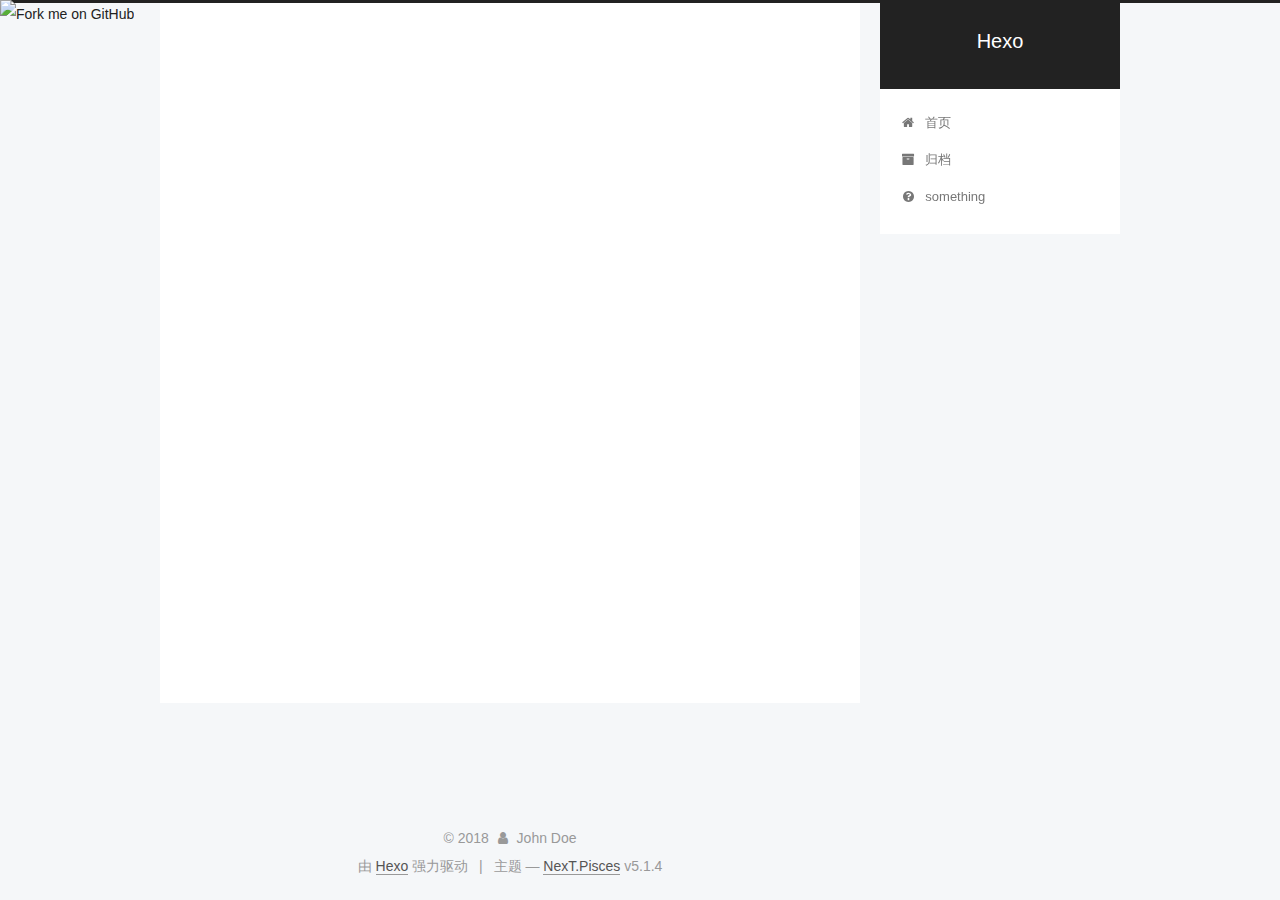
==== commit adc86f26: "Site updated: 2018-08-14 15:42:25" ====
--- a/archives/index.html
+++ b/archives/index.html
@@ -142,6 +142,7 @@
 
   <div class="container sidebar-position-right page-archive">
     <div class="headband"></div>
+    <a href="https://github.com/superdaiyu"><img style="position: absolute; top: 0; left: 0; border: 0;" src="https://s3.amazonaws.com/github/ribbons/forkme_left_darkblue_121621.png" alt="Fork me on GitHub"></a>
 
     <header id="header" class="header" itemscope itemtype="http://schema.org/WPHeader">
       <div class="header-inner"><div class="site-brand-wrapper">
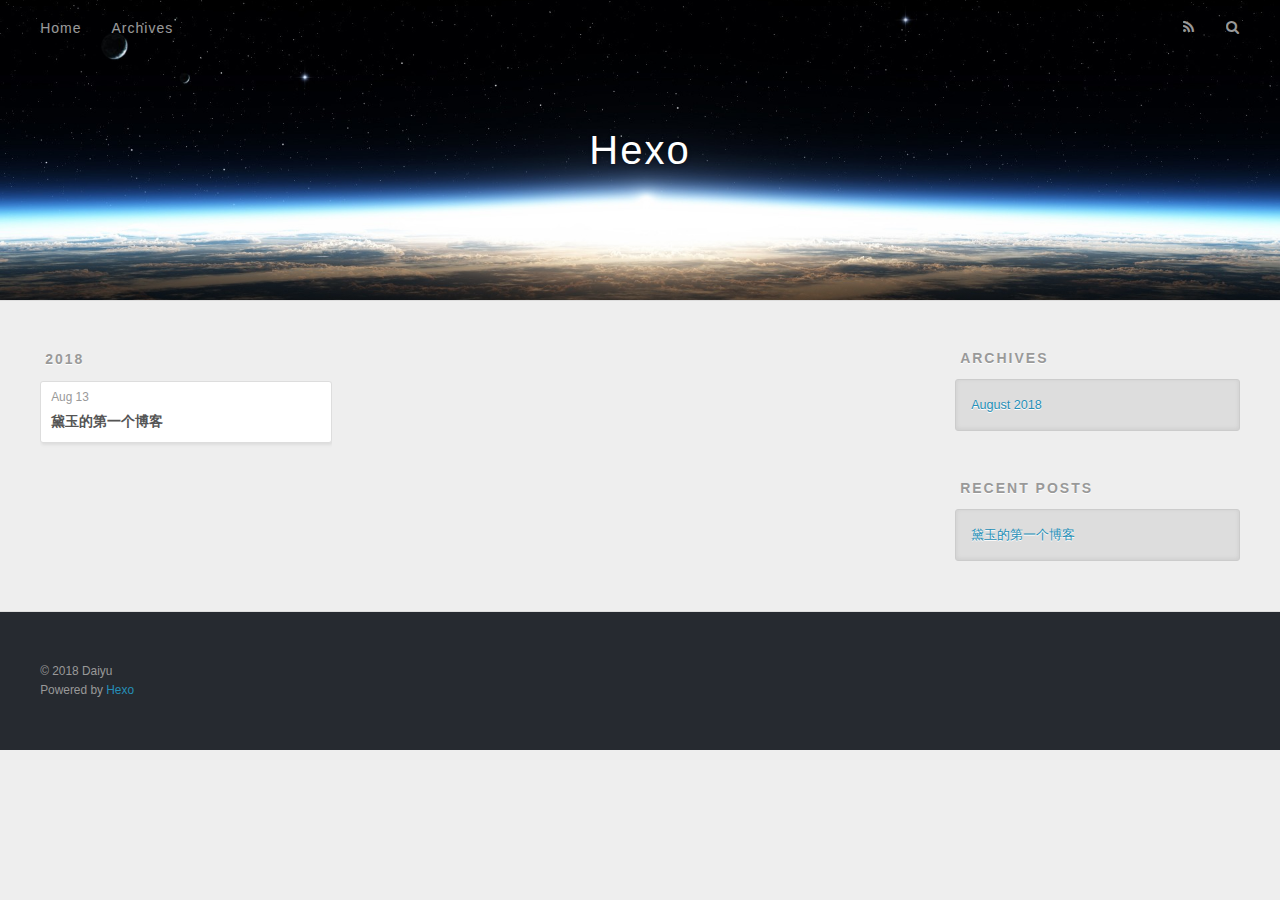
==== commit 455fe68c: "Site updated: 2018-08-14 15:46:31" ====
--- a/archives/index.html
+++ b/archives/index.html
@@ -1,573 +1,170 @@
 <!DOCTYPE html>
-
-
+<html>
+<head>
+  <meta charset="utf-8">
+  
 
   
-
-
-<html class="theme-next pisces use-motion" lang="zh-Hans">
-<head>
-  <meta charset="UTF-8"/>
-<meta http-equiv="X-UA-Compatible" content="IE=edge" />
-<meta name="viewport" content="width=device-width, initial-scale=1, maximum-scale=1"/>
-<meta name="theme-color" content="#222">
-
-
-
-
-
-
-
-
-
-<meta http-equiv="Cache-Control" content="no-transform" />
-<meta http-equiv="Cache-Control" content="no-siteapp" />
-
-
-
-
-
-
-
-
-
-
-
-
-
-
-
-
-  
-  
-  <link href="/lib/fancybox/source/jquery.fancybox.css?v=2.1.5" rel="stylesheet" type="text/css" />
-
-
-
-
-
-
-
-<link href="/lib/font-awesome/css/font-awesome.min.css?v=4.6.2" rel="stylesheet" type="text/css" />
-
-<link href="/css/main.css?v=5.1.4" rel="stylesheet" type="text/css" />
-
-
-  <link rel="apple-touch-icon" sizes="180x180" href="/images/apple-touch-icon-next.png?v=5.1.4">
-
-
-  <link rel="icon" type="image/png" sizes="32x32" href="/images/favicon-32x32-next.png?v=5.1.4">
-
-
-  <link rel="icon" type="image/png" sizes="16x16" href="/images/favicon-16x16-next.png?v=5.1.4">
-
-
-  <link rel="mask-icon" href="/images/logo.svg?v=5.1.4" color="#222">
-
-
-
-
-
-  <meta name="keywords" content="Hexo, NexT" />
-
-
-
-
-
-
-
-
-
-
-<meta property="og:type" content="website">
+  <title>Archives | Hexo</title>
+  <meta name="viewport" content="width=device-width, initial-scale=1, maximum-scale=1">
+  <meta property="og:type" content="website">
 <meta property="og:title" content="Hexo">
 <meta property="og:url" content="http://yoursite.com/archives/index.html">
 <meta property="og:site_name" content="Hexo">
 <meta property="og:locale" content="zh-Hans">
 <meta name="twitter:card" content="summary">
 <meta name="twitter:title" content="Hexo">
+  
+    <link rel="alternate" href="/atom.xml" title="Hexo" type="application/atom+xml">
+  
+  
+    <link rel="icon" href="/favicon.png">
+  
+  
+    <link href="//fonts.googleapis.com/css?family=Source+Code+Pro" rel="stylesheet" type="text/css">
+  
+  <link rel="stylesheet" href="/css/style.css">
+</head>
+
+<body>
+  <div id="container">
+    <div id="wrap">
+      <header id="header">
+  <div id="banner"></div>
+  <div id="header-outer" class="outer">
+    <div id="header-title" class="inner">
+      <h1 id="logo-wrap">
+        <a href="/" id="logo">Hexo</a>
+      </h1>
+      
+    </div>
+    <div id="header-inner" class="inner">
+      <nav id="main-nav">
+        <a id="main-nav-toggle" class="nav-icon"></a>
+        
+          <a class="main-nav-link" href="/">Home</a>
+        
+          <a class="main-nav-link" href="/archives">Archives</a>
+        
+      </nav>
+      <nav id="sub-nav">
+        
+          <a id="nav-rss-link" class="nav-icon" href="/atom.xml" title="RSS Feed"></a>
+        
+        <a id="nav-search-btn" class="nav-icon" title="Search"></a>
+      </nav>
+      <div id="search-form-wrap">
+        <form action="//google.com/search" method="get" accept-charset="UTF-8" class="search-form"><input type="search" name="q" class="search-form-input" placeholder="Search"><button type="submit" class="search-form-submit">&#xF002;</button><input type="hidden" name="sitesearch" value="http://yoursite.com"></form>
+      </div>
+    </div>
+  </div>
+</header>
+      <div class="outer">
+        <section id="main">
+  
+  
+    
+    
+      
+      
+      <section class="archives-wrap">
+        <div class="archive-year-wrap">
+          <a href="/archives/2018" class="archive-year">2018</a>
+        </div>
+        <div class="archives">
+    
+    <article class="archive-article archive-type-post">
+  <div class="archive-article-inner">
+    <header class="archive-article-header">
+      <a href="/2018/08/13/黛玉的第一个博客/" class="archive-article-date">
+  <time datetime="2018-08-13T08:39:53.000Z" itemprop="datePublished">Aug 13</time>
+</a>
+      
+  
+    <h1 itemprop="name">
+      <a class="archive-article-title" href="/2018/08/13/黛玉的第一个博客/">黛玉的第一个博客</a>
+    </h1>
+  
+
+    </header>
+  </div>
+</article>
+  
+  
+    </div></section>
+  
+
+
+</section>
+        
+          <aside id="sidebar">
+  
+    
+
+  
+    
+
+  
+    
+  
+    
+  <div class="widget-wrap">
+    <h3 class="widget-title">Archives</h3>
+    <div class="widget">
+      <ul class="archive-list"><li class="archive-list-item"><a class="archive-list-link" href="/archives/2018/08/">August 2018</a></li></ul>
+    </div>
+  </div>
+
+
+  
+    
+  <div class="widget-wrap">
+    <h3 class="widget-title">Recent Posts</h3>
+    <div class="widget">
+      <ul>
+        
+          <li>
+            <a href="/2018/08/13/黛玉的第一个博客/">黛玉的第一个博客</a>
+          </li>
+        
+      </ul>
+    </div>
+  </div>
+
+  
+</aside>
+        
+      </div>
+      <footer id="footer">
+  
+  <div class="outer">
+    <div id="footer-info" class="inner">
+      &copy; 2018 Daiyu<br>
+      Powered by <a href="http://hexo.io/" target="_blank">Hexo</a>
+    </div>
+  </div>
+</footer>
+    </div>
+    <nav id="mobile-nav">
+  
+    <a href="/" class="mobile-nav-link">Home</a>
+  
+    <a href="/archives" class="mobile-nav-link">Archives</a>
+  
+</nav>
+    
+
+<script src="//ajax.googleapis.com/ajax/libs/jquery/2.0.3/jquery.min.js"></script>
+
+
+  <link rel="stylesheet" href="/fancybox/jquery.fancybox.css">
+  <script src="/fancybox/jquery.fancybox.pack.js"></script>
+
+
+<script src="/js/script.js"></script>
 
 
 
-<script type="text/javascript" id="hexo.configurations">
-  var NexT = window.NexT || {};
-  var CONFIG = {
-    root: '/',
-    scheme: 'Pisces',
-    version: '5.1.4',
-    sidebar: {"position":"right","display":"post","offset":12,"b2t":false,"scrollpercent":false,"onmobile":false},
-    fancybox: true,
-    tabs: true,
-    motion: {"enable":true,"async":false,"transition":{"post_block":"fadeIn","post_header":"slideDownIn","post_body":"slideDownIn","coll_header":"slideLeftIn","sidebar":"slideUpIn"}},
-    duoshuo: {
-      userId: '0',
-      author: '博主'
-    },
-    algolia: {
-      applicationID: '',
-      apiKey: '',
-      indexName: '',
-      hits: {"per_page":10},
-      labels: {"input_placeholder":"Search for Posts","hits_empty":"We didn't find any results for the search: ${query}","hits_stats":"${hits} results found in ${time} ms"}
-    }
-  };
-</script>
-
-
-
-  <link rel="canonical" href="http://yoursite.com/archives/"/>
-
-
-
-
-
-  <title>归档 | Hexo</title>
-  
-
-
-
-
-
-
-
-
-</head>
-
-<body itemscope itemtype="http://schema.org/WebPage" lang="zh-Hans">
-
-  
-  
-    
-  
-
-  <div class="container sidebar-position-right page-archive">
-    <div class="headband"></div>
-    <a href="https://github.com/superdaiyu"><img style="position: absolute; top: 0; left: 0; border: 0;" src="https://s3.amazonaws.com/github/ribbons/forkme_left_darkblue_121621.png" alt="Fork me on GitHub"></a>
-
-    <header id="header" class="header" itemscope itemtype="http://schema.org/WPHeader">
-      <div class="header-inner"><div class="site-brand-wrapper">
-  <div class="site-meta ">
-    
-
-    <div class="custom-logo-site-title">
-      <a href="/"  class="brand" rel="start">
-        <span class="logo-line-before"><i></i></span>
-        <span class="site-title">Hexo</span>
-        <span class="logo-line-after"><i></i></span>
-      </a>
-    </div>
-      
-        <p class="site-subtitle"></p>
-      
   </div>
-
-  <div class="site-nav-toggle">
-    <button>
-      <span class="btn-bar"></span>
-      <span class="btn-bar"></span>
-      <span class="btn-bar"></span>
-    </button>
-  </div>
-</div>
-
-<nav class="site-nav">
-  
-
-  
-    <ul id="menu" class="menu">
-      
-        
-        <li class="menu-item menu-item-home">
-          <a href="/" rel="section">
-            
-              <i class="menu-item-icon fa fa-fw fa-home"></i> <br />
-            
-            首页
-          </a>
-        </li>
-      
-        
-        <li class="menu-item menu-item-archives">
-          <a href="/archives/" rel="section">
-            
-              <i class="menu-item-icon fa fa-fw fa-archive"></i> <br />
-            
-            归档
-          </a>
-        </li>
-      
-        
-        <li class="menu-item menu-item-something">
-          <a href="/something" rel="section">
-            
-              <i class="menu-item-icon fa fa-fw fa-question-circle"></i> <br />
-            
-            something
-          </a>
-        </li>
-      
-
-      
-    </ul>
-  
-
-  
-</nav>
-
-
-
- </div>
-    </header>
-
-    <main id="main" class="main">
-      <div class="main-inner">
-        <div class="content-wrap">
-          <div id="content" class="content">
-            
-
-  
-  
-  
-  <div class="post-block archive">
-    <div id="posts" class="posts-collapse">
-      <span class="archive-move-on"></span>
-
-      <span class="archive-page-counter">
-        
-        
-        
-          
-        
-        嗯..! 目前共计 1 篇日志。 继续努力。
-      </span>
-
-      
-
-        
-        
-        
-
-        
-          
-          <div class="collection-title">
-            <h1 class="archive-year" id="archive-year-2018">2018</h1>
-          </div>
-        
-        
-
-        
-
-  <article class="post post-type-normal" itemscope itemtype="http://schema.org/Article">
-    <header class="post-header">
-
-      <h2 class="post-title">
-        
-            <a class="post-title-link" href="/2018/08/13/黛玉的第一个博客/" itemprop="url">
-              
-                <span itemprop="name">黛玉的第一个博客</span>
-              
-            </a>
-        
-      </h2>
-
-      <div class="post-meta">
-        <time class="post-time" itemprop="dateCreated"
-              datetime="2018-08-13T16:39:53+08:00"
-              content="2018-08-13" >
-          08-13
-        </time>
-      </div>
-
-    </header>
-  </article>
-
-
-
-      
-
-    </div>
-  </div>
-  
-  
-  
-
-  
-
-
-
-          </div>
-          
-
-
-          
-
-        </div>
-        
-          
-  
-  <div class="sidebar-toggle">
-    <div class="sidebar-toggle-line-wrap">
-      <span class="sidebar-toggle-line sidebar-toggle-line-first"></span>
-      <span class="sidebar-toggle-line sidebar-toggle-line-middle"></span>
-      <span class="sidebar-toggle-line sidebar-toggle-line-last"></span>
-    </div>
-  </div>
-
-  <aside id="sidebar" class="sidebar">
-    
-    <div class="sidebar-inner">
-
-      
-
-      
-
-      <section class="site-overview-wrap sidebar-panel sidebar-panel-active">
-        <div class="site-overview">
-          <div class="site-author motion-element" itemprop="author" itemscope itemtype="http://schema.org/Person">
-            
-              <img class="site-author-image" itemprop="image"
-                src="/images/pic.jpg"
-                alt="John Doe" />
-            
-              <p class="site-author-name" itemprop="name">John Doe</p>
-              <p class="site-description motion-element" itemprop="description"></p>
-          </div>
-
-          <nav class="site-state motion-element">
-
-            
-              <div class="site-state-item site-state-posts">
-              
-                <a href="/archives/">
-              
-                  <span class="site-state-item-count">1</span>
-                  <span class="site-state-item-name">日志</span>
-                </a>
-              </div>
-            
-
-            
-
-            
-
-          </nav>
-
-          
-
-          
-
-          
-          
-
-          
-          
-
-          
-
-        </div>
-      </section>
-
-      
-
-      
-
-    </div>
-  </aside>
-
-
-        
-      </div>
-    </main>
-
-    <footer id="footer" class="footer">
-      <div class="footer-inner">
-        <div class="copyright">&copy; <span itemprop="copyrightYear">2018</span>
-  <span class="with-love">
-    <i class="fa fa-user"></i>
-  </span>
-  <span class="author" itemprop="copyrightHolder">John Doe</span>
-
-  
-</div>
-
-
-  <div class="powered-by">由 <a class="theme-link" target="_blank" href="https://hexo.io">Hexo</a> 强力驱动</div>
-
-
-
-  <span class="post-meta-divider">|</span>
-
-
-
-  <div class="theme-info">主题 &mdash; <a class="theme-link" target="_blank" href="https://github.com/iissnan/hexo-theme-next">NexT.Pisces</a> v5.1.4</div>
-
-
-
-
-        
-
-
-
-
-
-
-
-        
-      </div>
-    </footer>
-
-    
-      <div class="back-to-top">
-        <i class="fa fa-arrow-up"></i>
-        
-      </div>
-    
-
-    
-
-  </div>
-
-  
-
-<script type="text/javascript">
-  if (Object.prototype.toString.call(window.Promise) !== '[object Function]') {
-    window.Promise = null;
-  }
-</script>
-
-
-
-
-
-
-
-
-
-  
-
-
-
-
-
-
-
-
-
-
-
-
-  
-  
-    <script type="text/javascript" src="/lib/jquery/index.js?v=2.1.3"></script>
-  
-
-  
-  
-    <script type="text/javascript" src="/lib/fastclick/lib/fastclick.min.js?v=1.0.6"></script>
-  
-
-  
-  
-    <script type="text/javascript" src="/lib/jquery_lazyload/jquery.lazyload.js?v=1.9.7"></script>
-  
-
-  
-  
-    <script type="text/javascript" src="/lib/velocity/velocity.min.js?v=1.2.1"></script>
-  
-
-  
-  
-    <script type="text/javascript" src="/lib/velocity/velocity.ui.min.js?v=1.2.1"></script>
-  
-
-  
-  
-    <script type="text/javascript" src="/lib/fancybox/source/jquery.fancybox.pack.js?v=2.1.5"></script>
-  
-
-
-  
-
-
-  <script type="text/javascript" src="/js/src/utils.js?v=5.1.4"></script>
-
-  <script type="text/javascript" src="/js/src/motion.js?v=5.1.4"></script>
-
-
-
-  
-  
-
-
-  <script type="text/javascript" src="/js/src/affix.js?v=5.1.4"></script>
-
-  <script type="text/javascript" src="/js/src/schemes/pisces.js?v=5.1.4"></script>
-
-
-
-  
-
-  
-
-
-  <script type="text/javascript" src="/js/src/bootstrap.js?v=5.1.4"></script>
-
-
-
-  
-
-
-  
-
-
-
-
-	
-
-
-
-
-
-  
-
-
-
-
-
-  
-
-
-
-
-
-
-
-
-
-
-
-
-  
-
-
-
-
-
-  
-
-  
-
-  
-
-  
-  
-
-  
-
-  
-
-  
-
 </body>
-</html>
+</html>--- a/css/style.css
+++ b/css/style.css
@@ -0,0 +1,1374 @@
+body {
+  width: 100%;
+}
+body:before,
+body:after {
+  content: "";
+  display: table;
+}
+body:after {
+  clear: both;
+}
+html,
+body,
+div,
+span,
+applet,
+object,
+iframe,
+h1,
+h2,
+h3,
+h4,
+h5,
+h6,
+p,
+blockquote,
+pre,
+a,
+abbr,
+acronym,
+address,
+big,
+cite,
+code,
+del,
+dfn,
+em,
+img,
+ins,
+kbd,
+q,
+s,
+samp,
+small,
+strike,
+strong,
+sub,
+sup,
+tt,
+var,
+dl,
+dt,
+dd,
+ol,
+ul,
+li,
+fieldset,
+form,
+label,
+legend,
+table,
+caption,
+tbody,
+tfoot,
+thead,
+tr,
+th,
+td {
+  margin: 0;
+  padding: 0;
+  border: 0;
+  outline: 0;
+  font-weight: inherit;
+  font-style: inherit;
+  font-family: inherit;
+  font-size: 100%;
+  vertical-align: baseline;
+}
+body {
+  line-height: 1;
+  color: #000;
+  background: #fff;
+}
+ol,
+ul {
+  list-style: none;
+}
+table {
+  border-collapse: separate;
+  border-spacing: 0;
+  vertical-align: middle;
+}
+caption,
+th,
+td {
+  text-align: left;
+  font-weight: normal;
+  vertical-align: middle;
+}
+a img {
+  border: none;
+}
+input,
+button {
+  margin: 0;
+  padding: 0;
+}
+input::-moz-focus-inner,
+button::-moz-focus-inner {
+  border: 0;
+  padding: 0;
+}
+@font-face {
+  font-family: FontAwesome;
+  font-style: normal;
+  font-weight: normal;
+  src: url("fonts/fontawesome-webfont.eot?v=#4.0.3");
+  src: url("fonts/fontawesome-webfont.eot?#iefix&v=#4.0.3") format("embedded-opentype"), url("fonts/fontawesome-webfont.woff?v=#4.0.3") format("woff"), url("fonts/fontawesome-webfont.ttf?v=#4.0.3") format("truetype"), url("fonts/fontawesome-webfont.svg#fontawesomeregular?v=#4.0.3") format("svg");
+}
+html,
+body,
+#container {
+  height: 100%;
+}
+body {
+  background: #eee;
+  font: 14px -apple-system, BlinkMacSystemFont, "Segoe UI", "Roboto", "Oxygen", "Ubuntu", "Cantarell", "Fira Sans", "Droid Sans", "Helvetica Neue", sans-serif;
+  -webkit-text-size-adjust: 100%;
+}
+.outer {
+  max-width: 1220px;
+  margin: 0 auto;
+  padding: 0 20px;
+}
+.outer:before,
+.outer:after {
+  content: "";
+  display: table;
+}
+.outer:after {
+  clear: both;
+}
+.inner {
+  display: inline;
+  float: left;
+  width: 98.33333333333333%;
+  margin: 0 0.833333333333333%;
+}
+.left,
+.alignleft {
+  float: left;
+}
+.right,
+.alignright {
+  float: right;
+}
+.clear {
+  clear: both;
+}
+#container {
+  position: relative;
+}
+.mobile-nav-on {
+  overflow: hidden;
+}
+#wrap {
+  height: 100%;
+  width: 100%;
+  position: absolute;
+  top: 0;
+  left: 0;
+  -webkit-transition: 0.2s ease-out;
+  -moz-transition: 0.2s ease-out;
+  -ms-transition: 0.2s ease-out;
+  transition: 0.2s ease-out;
+  z-index: 1;
+  background: #eee;
+}
+.mobile-nav-on #wrap {
+  left: 280px;
+}
+@media screen and (min-width: 768px) {
+  #main {
+    display: inline;
+    float: left;
+    width: 73.33333333333333%;
+    margin: 0 0.833333333333333%;
+  }
+}
+.article-date,
+.article-category-link,
+.archive-year,
+.widget-title {
+  text-decoration: none;
+  text-transform: uppercase;
+  letter-spacing: 2px;
+  color: #999;
+  margin-bottom: 1em;
+  margin-left: 5px;
+  line-height: 1em;
+  text-shadow: 0 1px #fff;
+  font-weight: bold;
+}
+.article-inner,
+.archive-article-inner {
+  background: #fff;
+  -webkit-box-shadow: 1px 2px 3px #ddd;
+  box-shadow: 1px 2px 3px #ddd;
+  border: 1px solid #ddd;
+  border-radius: 3px;
+}
+.article-entry h1,
+.widget h1 {
+  font-size: 2em;
+}
+.article-entry h2,
+.widget h2 {
+  font-size: 1.5em;
+}
+.article-entry h3,
+.widget h3 {
+  font-size: 1.3em;
+}
+.article-entry h4,
+.widget h4 {
+  font-size: 1.2em;
+}
+.article-entry h5,
+.widget h5 {
+  font-size: 1em;
+}
+.article-entry h6,
+.widget h6 {
+  font-size: 1em;
+  color: #999;
+}
+.article-entry hr,
+.widget hr {
+  border: 1px dashed #ddd;
+}
+.article-entry strong,
+.widget strong {
+  font-weight: bold;
+}
+.article-entry em,
+.widget em,
+.article-entry cite,
+.widget cite {
+  font-style: italic;
+}
+.article-entry sup,
+.widget sup,
+.article-entry sub,
+.widget sub {
+  font-size: 0.75em;
+  line-height: 0;
+  position: relative;
+  vertical-align: baseline;
+}
+.article-entry sup,
+.widget sup {
+  top: -0.5em;
+}
+.article-entry sub,
+.widget sub {
+  bottom: -0.2em;
+}
+.article-entry small,
+.widget small {
+  font-size: 0.85em;
+}
+.article-entry acronym,
+.widget acronym,
+.article-entry abbr,
+.widget abbr {
+  border-bottom: 1px dotted;
+}
+.article-entry ul,
+.widget ul,
+.article-entry ol,
+.widget ol,
+.article-entry dl,
+.widget dl {
+  margin: 0 20px;
+  line-height: 1.6em;
+}
+.article-entry ul ul,
+.widget ul ul,
+.article-entry ol ul,
+.widget ol ul,
+.article-entry ul ol,
+.widget ul ol,
+.article-entry ol ol,
+.widget ol ol {
+  margin-top: 0;
+  margin-bottom: 0;
+}
+.article-entry ul,
+.widget ul {
+  list-style: disc;
+}
+.article-entry ol,
+.widget ol {
+  list-style: decimal;
+}
+.article-entry dt,
+.widget dt {
+  font-weight: bold;
+}
+#header {
+  height: 300px;
+  position: relative;
+  border-bottom: 1px solid #ddd;
+}
+#header:before,
+#header:after {
+  content: "";
+  position: absolute;
+  left: 0;
+  right: 0;
+  height: 40px;
+}
+#header:before {
+  top: 0;
+  background: -webkit-linear-gradient(rgba(0,0,0,0.2), transparent);
+  background: -moz-linear-gradient(rgba(0,0,0,0.2), transparent);
+  background: -ms-linear-gradient(rgba(0,0,0,0.2), transparent);
+  background: linear-gradient(rgba(0,0,0,0.2), transparent);
+}
+#header:after {
+  bottom: 0;
+  background: -webkit-linear-gradient(transparent, rgba(0,0,0,0.2));
+  background: -moz-linear-gradient(transparent, rgba(0,0,0,0.2));
+  background: -ms-linear-gradient(transparent, rgba(0,0,0,0.2));
+  background: linear-gradient(transparent, rgba(0,0,0,0.2));
+}
+#header-outer {
+  height: 100%;
+  position: relative;
+}
+#header-inner {
+  position: relative;
+  overflow: hidden;
+}
+#banner {
+  position: absolute;
+  top: 0;
+  left: 0;
+  width: 100%;
+  height: 100%;
+  background: url("images/banner.jpg") center #000;
+  -webkit-background-size: cover;
+  -moz-background-size: cover;
+  background-size: cover;
+  z-index: -1;
+}
+#header-title {
+  text-align: center;
+  height: 40px;
+  position: absolute;
+  top: 50%;
+  left: 0;
+  margin-top: -20px;
+}
+#logo,
+#subtitle {
+  text-decoration: none;
+  color: #fff;
+  font-weight: 300;
+  text-shadow: 0 1px 4px rgba(0,0,0,0.3);
+}
+#logo {
+  font-size: 40px;
+  line-height: 40px;
+  letter-spacing: 2px;
+}
+#subtitle {
+  font-size: 16px;
+  line-height: 16px;
+  letter-spacing: 1px;
+}
+#subtitle-wrap {
+  margin-top: 16px;
+}
+#main-nav {
+  float: left;
+  margin-left: -15px;
+}
+.nav-icon,
+.main-nav-link {
+  float: left;
+  color: #fff;
+  opacity: 0.6;
+  text-decoration: none;
+  text-shadow: 0 1px rgba(0,0,0,0.2);
+  -webkit-transition: opacity 0.2s;
+  -moz-transition: opacity 0.2s;
+  -ms-transition: opacity 0.2s;
+  transition: opacity 0.2s;
+  display: block;
+  padding: 20px 15px;
+}
+.nav-icon:hover,
+.main-nav-link:hover {
+  opacity: 1;
+}
+.nav-icon {
+  font-family: FontAwesome;
+  text-align: center;
+  font-size: 14px;
+  width: 14px;
+  height: 14px;
+  padding: 20px 15px;
+  position: relative;
+  cursor: pointer;
+}
+.main-nav-link {
+  font-weight: 300;
+  letter-spacing: 1px;
+}
+@media screen and (max-width: 479px) {
+  .main-nav-link {
+    display: none;
+  }
+}
+#main-nav-toggle {
+  display: none;
+}
+#main-nav-toggle:before {
+  content: "\f0c9";
+}
+@media screen and (max-width: 479px) {
+  #main-nav-toggle {
+    display: block;
+  }
+}
+#sub-nav {
+  float: right;
+  margin-right: -15px;
+}
+#nav-rss-link:before {
+  content: "\f09e";
+}
+#nav-search-btn:before {
+  content: "\f002";
+}
+#search-form-wrap {
+  position: absolute;
+  top: 15px;
+  width: 150px;
+  height: 30px;
+  right: -150px;
+  opacity: 0;
+  -webkit-transition: 0.2s ease-out;
+  -moz-transition: 0.2s ease-out;
+  -ms-transition: 0.2s ease-out;
+  transition: 0.2s ease-out;
+}
+#search-form-wrap.on {
+  opacity: 1;
+  right: 0;
+}
+@media screen and (max-width: 479px) {
+  #search-form-wrap {
+    width: 100%;
+    right: -100%;
+  }
+}
+.search-form {
+  position: absolute;
+  top: 0;
+  left: 0;
+  right: 0;
+  background: #fff;
+  padding: 5px 15px;
+  border-radius: 15px;
+  -webkit-box-shadow: 0 0 10px rgba(0,0,0,0.3);
+  box-shadow: 0 0 10px rgba(0,0,0,0.3);
+}
+.search-form-input {
+  border: none;
+  background: none;
+  color: #555;
+  width: 100%;
+  font: 13px -apple-system, BlinkMacSystemFont, "Segoe UI", "Roboto", "Oxygen", "Ubuntu", "Cantarell", "Fira Sans", "Droid Sans", "Helvetica Neue", sans-serif;
+  outline: none;
+}
+.search-form-input::-webkit-search-results-decoration,
+.search-form-input::-webkit-search-cancel-button {
+  -webkit-appearance: none;
+}
+.search-form-submit {
+  position: absolute;
+  top: 50%;
+  right: 10px;
+  margin-top: -7px;
+  font: 13px FontAwesome;
+  border: none;
+  background: none;
+  color: #bbb;
+  cursor: pointer;
+}
+.search-form-submit:hover,
+.search-form-submit:focus {
+  color: #777;
+}
+.article {
+  margin: 50px 0;
+}
+.article-inner {
+  overflow: hidden;
+}
+.article-meta:before,
+.article-meta:after {
+  content: "";
+  display: table;
+}
+.article-meta:after {
+  clear: both;
+}
+.article-date {
+  float: left;
+}
+.article-category {
+  float: left;
+  line-height: 1em;
+  color: #ccc;
+  text-shadow: 0 1px #fff;
+  margin-left: 8px;
+}
+.article-category:before {
+  content: "\2022";
+}
+.article-category-link {
+  margin: 0 12px 1em;
+}
+.article-header {
+  padding: 20px 20px 0;
+}
+.article-title {
+  text-decoration: none;
+  font-size: 2em;
+  font-weight: bold;
+  color: #555;
+  line-height: 1.1em;
+  -webkit-transition: color 0.2s;
+  -moz-transition: color 0.2s;
+  -ms-transition: color 0.2s;
+  transition: color 0.2s;
+}
+a.article-title:hover {
+  color: #258fb8;
+}
+.article-entry {
+  color: #555;
+  padding: 0 20px;
+}
+.article-entry:before,
+.article-entry:after {
+  content: "";
+  display: table;
+}
+.article-entry:after {
+  clear: both;
+}
+.article-entry p,
+.article-entry table {
+  line-height: 1.6em;
+  margin: 1.6em 0;
+}
+.article-entry h1,
+.article-entry h2,
+.article-entry h3,
+.article-entry h4,
+.article-entry h5,
+.article-entry h6 {
+  font-weight: bold;
+}
+.article-entry h1,
+.article-entry h2,
+.article-entry h3,
+.article-entry h4,
+.article-entry h5,
+.article-entry h6 {
+  line-height: 1.1em;
+  margin: 1.1em 0;
+}
+.article-entry a {
+  color: #258fb8;
+  text-decoration: none;
+}
+.article-entry a:hover {
+  text-decoration: underline;
+}
+.article-entry ul,
+.article-entry ol,
+.article-entry dl {
+  margin-top: 1.6em;
+  margin-bottom: 1.6em;
+}
+.article-entry img,
+.article-entry video {
+  max-width: 100%;
+  height: auto;
+  display: block;
+  margin: auto;
+}
+.article-entry iframe {
+  border: none;
+}
+.article-entry table {
+  width: 100%;
+  border-collapse: collapse;
+  border-spacing: 0;
+}
+.article-entry th {
+  font-weight: bold;
+  border-bottom: 3px solid #ddd;
+  padding-bottom: 0.5em;
+}
+.article-entry td {
+  border-bottom: 1px solid #ddd;
+  padding: 10px 0;
+}
+.article-entry blockquote {
+  font-family: Georgia, "Times New Roman", serif;
+  font-size: 1.4em;
+  margin: 1.6em 20px;
+  text-align: center;
+}
+.article-entry blockquote footer {
+  font-size: 14px;
+  margin: 1.6em 0;
+  font-family: -apple-system, BlinkMacSystemFont, "Segoe UI", "Roboto", "Oxygen", "Ubuntu", "Cantarell", "Fira Sans", "Droid Sans", "Helvetica Neue", sans-serif;
+}
+.article-entry blockquote footer cite:before {
+  content: "—";
+  padding: 0 0.5em;
+}
+.article-entry .pullquote {
+  text-align: left;
+  width: 45%;
+  margin: 0;
+}
+.article-entry .pullquote.left {
+  margin-left: 0.5em;
+  margin-right: 1em;
+}
+.article-entry .pullquote.right {
+  margin-right: 0.5em;
+  margin-left: 1em;
+}
+.article-entry .caption {
+  color: #999;
+  display: block;
+  font-size: 0.9em;
+  margin-top: 0.5em;
+  position: relative;
+  text-align: center;
+}
+.article-entry .video-container {
+  position: relative;
+  padding-top: 56.25%;
+  height: 0;
+  overflow: hidden;
+}
+.article-entry .video-container iframe,
+.article-entry .video-container object,
+.article-entry .video-container embed {
+  position: absolute;
+  top: 0;
+  left: 0;
+  width: 100%;
+  height: 100%;
+  margin-top: 0;
+}
+.article-more-link a {
+  display: inline-block;
+  line-height: 1em;
+  padding: 6px 15px;
+  border-radius: 15px;
+  background: #eee;
+  color: #999;
+  text-shadow: 0 1px #fff;
+  text-decoration: none;
+}
+.article-more-link a:hover {
+  background: #258fb8;
+  color: #fff;
+  text-decoration: none;
+  text-shadow: 0 1px #1e7293;
+}
+.article-footer {
+  font-size: 0.85em;
+  line-height: 1.6em;
+  border-top: 1px solid #ddd;
+  padding-top: 1.6em;
+  margin: 0 20px 20px;
+}
+.article-footer:before,
+.article-footer:after {
+  content: "";
+  display: table;
+}
+.article-footer:after {
+  clear: both;
+}
+.article-footer a {
+  color: #999;
+  text-decoration: none;
+}
+.article-footer a:hover {
+  color: #555;
+}
+.article-tag-list-item {
+  float: left;
+  margin-right: 10px;
+}
+.article-tag-list-link:before {
+  content: "#";
+}
+.article-comment-link {
+  float: right;
+}
+.article-comment-link:before {
+  content: "\f075";
+  font-family: FontAwesome;
+  padding-right: 8px;
+}
+.article-share-link {
+  cursor: pointer;
+  float: right;
+  margin-left: 20px;
+}
+.article-share-link:before {
+  content: "\f064";
+  font-family: FontAwesome;
+  padding-right: 6px;
+}
+#article-nav {
+  position: relative;
+}
+#article-nav:before,
+#article-nav:after {
+  content: "";
+  display: table;
+}
+#article-nav:after {
+  clear: both;
+}
+@media screen and (min-width: 768px) {
+  #article-nav {
+    margin: 50px 0;
+  }
+  #article-nav:before {
+    width: 8px;
+    height: 8px;
+    position: absolute;
+    top: 50%;
+    left: 50%;
+    margin-top: -4px;
+    margin-left: -4px;
+    content: "";
+    border-radius: 50%;
+    background: #ddd;
+    -webkit-box-shadow: 0 1px 2px #fff;
+    box-shadow: 0 1px 2px #fff;
+  }
+}
+.article-nav-link-wrap {
+  text-decoration: none;
+  text-shadow: 0 1px #fff;
+  color: #999;
+  -webkit-box-sizing: border-box;
+  -moz-box-sizing: border-box;
+  box-sizing: border-box;
+  margin-top: 50px;
+  text-align: center;
+  display: block;
+}
+.article-nav-link-wrap:hover {
+  color: #555;
+}
+@media screen and (min-width: 768px) {
+  .article-nav-link-wrap {
+    width: 50%;
+    margin-top: 0;
+  }
+}
+@media screen and (min-width: 768px) {
+  #article-nav-newer {
+    float: left;
+    text-align: right;
+    padding-right: 20px;
+  }
+}
+@media screen and (min-width: 768px) {
+  #article-nav-older {
+    float: right;
+    text-align: left;
+    padding-left: 20px;
+  }
+}
+.article-nav-caption {
+  text-transform: uppercase;
+  letter-spacing: 2px;
+  color: #ddd;
+  line-height: 1em;
+  font-weight: bold;
+}
+#article-nav-newer .article-nav-caption {
+  margin-right: -2px;
+}
+.article-nav-title {
+  font-size: 0.85em;
+  line-height: 1.6em;
+  margin-top: 0.5em;
+}
+.article-share-box {
+  position: absolute;
+  display: none;
+  background: #fff;
+  -webkit-box-shadow: 1px 2px 10px rgba(0,0,0,0.2);
+  box-shadow: 1px 2px 10px rgba(0,0,0,0.2);
+  border-radius: 3px;
+  margin-left: -145px;
+  overflow: hidden;
+  z-index: 1;
+}
+.article-share-box.on {
+  display: block;
+}
+.article-share-input {
+  width: 100%;
+  background: none;
+  -webkit-box-sizing: border-box;
+  -moz-box-sizing: border-box;
+  box-sizing: border-box;
+  font: 14px -apple-system, BlinkMacSystemFont, "Segoe UI", "Roboto", "Oxygen", "Ubuntu", "Cantarell", "Fira Sans", "Droid Sans", "Helvetica Neue", sans-serif;
+  padding: 0 15px;
+  color: #555;
+  outline: none;
+  border: 1px solid #ddd;
+  border-radius: 3px 3px 0 0;
+  height: 36px;
+  line-height: 36px;
+}
+.article-share-links {
+  background: #eee;
+}
+.article-share-links:before,
+.article-share-links:after {
+  content: "";
+  display: table;
+}
+.article-share-links:after {
+  clear: both;
+}
+.article-share-twitter,
+.article-share-facebook,
+.article-share-pinterest,
+.article-share-google {
+  width: 50px;
+  height: 36px;
+  display: block;
+  float: left;
+  position: relative;
+  color: #999;
+  text-shadow: 0 1px #fff;
+}
+.article-share-twitter:before,
+.article-share-facebook:before,
+.article-share-pinterest:before,
+.article-share-google:before {
+  font-size: 20px;
+  font-family: FontAwesome;
+  width: 20px;
+  height: 20px;
+  position: absolute;
+  top: 50%;
+  left: 50%;
+  margin-top: -10px;
+  margin-left: -10px;
+  text-align: center;
+}
+.article-share-twitter:hover,
+.article-share-facebook:hover,
+.article-share-pinterest:hover,
+.article-share-google:hover {
+  color: #fff;
+}
+.article-share-twitter:before {
+  content: "\f099";
+}
+.article-share-twitter:hover {
+  background: #00aced;
+  text-shadow: 0 1px #008abe;
+}
+.article-share-facebook:before {
+  content: "\f09a";
+}
+.article-share-facebook:hover {
+  background: #3b5998;
+  text-shadow: 0 1px #2f477a;
+}
+.article-share-pinterest:before {
+  content: "\f0d2";
+}
+.article-share-pinterest:hover {
+  background: #cb2027;
+  text-shadow: 0 1px #a21a1f;
+}
+.article-share-google:before {
+  content: "\f0d5";
+}
+.article-share-google:hover {
+  background: #dd4b39;
+  text-shadow: 0 1px #be3221;
+}
+.article-gallery {
+  background: #000;
+  position: relative;
+}
+.article-gallery-photos {
+  position: relative;
+  overflow: hidden;
+}
+.article-gallery-img {
+  display: none;
+  max-width: 100%;
+}
+.article-gallery-img:first-child {
+  display: block;
+}
+.article-gallery-img.loaded {
+  position: absolute;
+  display: block;
+}
+.article-gallery-img img {
+  display: block;
+  max-width: 100%;
+  margin: 0 auto;
+}
+#comments {
+  background: #fff;
+  -webkit-box-shadow: 1px 2px 3px #ddd;
+  box-shadow: 1px 2px 3px #ddd;
+  padding: 20px;
+  border: 1px solid #ddd;
+  border-radius: 3px;
+  margin: 50px 0;
+}
+#comments a {
+  color: #258fb8;
+}
+.archives-wrap {
+  margin: 50px 0;
+}
+.archives:before,
+.archives:after {
+  content: "";
+  display: table;
+}
+.archives:after {
+  clear: both;
+}
+.archive-year-wrap {
+  margin-bottom: 1em;
+}
+.archives {
+  -webkit-column-gap: 10px;
+  -moz-column-gap: 10px;
+  column-gap: 10px;
+}
+@media screen and (min-width: 480px) and (max-width: 767px) {
+  .archives {
+    -webkit-column-count: 2;
+    -moz-column-count: 2;
+    column-count: 2;
+  }
+}
+@media screen and (min-width: 768px) {
+  .archives {
+    -webkit-column-count: 3;
+    -moz-column-count: 3;
+    column-count: 3;
+  }
+}
+.archive-article {
+  -webkit-column-break-inside: avoid;
+  page-break-inside: avoid;
+  overflow: hidden;
+  break-inside: avoid-column;
+}
+.archive-article-inner {
+  padding: 10px;
+  margin-bottom: 15px;
+}
+.archive-article-title {
+  text-decoration: none;
+  font-weight: bold;
+  color: #555;
+  -webkit-transition: color 0.2s;
+  -moz-transition: color 0.2s;
+  -ms-transition: color 0.2s;
+  transition: color 0.2s;
+  line-height: 1.6em;
+}
+.archive-article-title:hover {
+  color: #258fb8;
+}
+.archive-article-footer {
+  margin-top: 1em;
+}
+.archive-article-date {
+  color: #999;
+  text-decoration: none;
+  font-size: 0.85em;
+  line-height: 1em;
+  margin-bottom: 0.5em;
+  display: block;
+}
+#page-nav {
+  margin: 50px auto;
+  background: #fff;
+  -webkit-box-shadow: 1px 2px 3px #ddd;
+  box-shadow: 1px 2px 3px #ddd;
+  border: 1px solid #ddd;
+  border-radius: 3px;
+  text-align: center;
+  color: #999;
+  overflow: hidden;
+}
+#page-nav:before,
+#page-nav:after {
+  content: "";
+  display: table;
+}
+#page-nav:after {
+  clear: both;
+}
+#page-nav a,
+#page-nav span {
+  padding: 10px 20px;
+  line-height: 1;
+  height: 2ex;
+}
+#page-nav a {
+  color: #999;
+  text-decoration: none;
+}
+#page-nav a:hover {
+  background: #999;
+  color: #fff;
+}
+#page-nav .prev {
+  float: left;
+}
+#page-nav .next {
+  float: right;
+}
+#page-nav .page-number {
+  display: inline-block;
+}
+@media screen and (max-width: 479px) {
+  #page-nav .page-number {
+    display: none;
+  }
+}
+#page-nav .current {
+  color: #555;
+  font-weight: bold;
+}
+#page-nav .space {
+  color: #ddd;
+}
+#footer {
+  background: #262a30;
+  padding: 50px 0;
+  border-top: 1px solid #ddd;
+  color: #999;
+}
+#footer a {
+  color: #258fb8;
+  text-decoration: none;
+}
+#footer a:hover {
+  text-decoration: underline;
+}
+#footer-info {
+  line-height: 1.6em;
+  font-size: 0.85em;
+}
+.article-entry pre,
+.article-entry .highlight {
+  background: #2d2d2d;
+  margin: 0 -20px;
+  padding: 15px 20px;
+  border-style: solid;
+  border-color: #ddd;
+  border-width: 1px 0;
+  overflow: auto;
+  color: #ccc;
+  line-height: 22.400000000000002px;
+}
+.article-entry .highlight .gutter pre,
+.article-entry .gist .gist-file .gist-data .line-numbers {
+  color: #666;
+  font-size: 0.85em;
+}
+.article-entry pre,
+.article-entry code {
+  font-family: "Source Code Pro", Consolas, Monaco, Menlo, Consolas, monospace;
+}
+.article-entry code {
+  background: #eee;
+  text-shadow: 0 1px #fff;
+  padding: 0 0.3em;
+}
+.article-entry pre code {
+  background: none;
+  text-shadow: none;
+  padding: 0;
+}
+.article-entry .highlight pre {
+  border: none;
+  margin: 0;
+  padding: 0;
+}
+.article-entry .highlight table {
+  margin: 0;
+  width: auto;
+}
+.article-entry .highlight td {
+  border: none;
+  padding: 0;
+}
+.article-entry .highlight figcaption {
+  font-size: 0.85em;
+  color: #999;
+  line-height: 1em;
+  margin-bottom: 1em;
+}
+.article-entry .highlight figcaption:before,
+.article-entry .highlight figcaption:after {
+  content: "";
+  display: table;
+}
+.article-entry .highlight figcaption:after {
+  clear: both;
+}
+.article-entry .highlight figcaption a {
+  float: right;
+}
+.article-entry .highlight .gutter pre {
+  text-align: right;
+  padding-right: 20px;
+}
+.article-entry .highlight .line {
+  height: 22.400000000000002px;
+}
+.article-entry .highlight .line.marked {
+  background: #515151;
+}
+.article-entry .gist {
+  margin: 0 -20px;
+  border-style: solid;
+  border-color: #ddd;
+  border-width: 1px 0;
+  background: #2d2d2d;
+  padding: 15px 20px 15px 0;
+}
+.article-entry .gist .gist-file {
+  border: none;
+  font-family: "Source Code Pro", Consolas, Monaco, Menlo, Consolas, monospace;
+  margin: 0;
+}
+.article-entry .gist .gist-file .gist-data {
+  background: none;
+  border: none;
+}
+.article-entry .gist .gist-file .gist-data .line-numbers {
+  background: none;
+  border: none;
+  padding: 0 20px 0 0;
+}
+.article-entry .gist .gist-file .gist-data .line-data {
+  padding: 0 !important;
+}
+.article-entry .gist .gist-file .highlight {
+  margin: 0;
+  padding: 0;
+  border: none;
+}
+.article-entry .gist .gist-file .gist-meta {
+  background: #2d2d2d;
+  color: #999;
+  font: 0.85em -apple-system, BlinkMacSystemFont, "Segoe UI", "Roboto", "Oxygen", "Ubuntu", "Cantarell", "Fira Sans", "Droid Sans", "Helvetica Neue", sans-serif;
+  text-shadow: 0 0;
+  padding: 0;
+  margin-top: 1em;
+  margin-left: 20px;
+}
+.article-entry .gist .gist-file .gist-meta a {
+  color: #258fb8;
+  font-weight: normal;
+}
+.article-entry .gist .gist-file .gist-meta a:hover {
+  text-decoration: underline;
+}
+pre .comment,
+pre .title {
+  color: #999;
+}
+pre .variable,
+pre .attribute,
+pre .tag,
+pre .regexp,
+pre .ruby .constant,
+pre .xml .tag .title,
+pre .xml .pi,
+pre .xml .doctype,
+pre .html .doctype,
+pre .css .id,
+pre .css .class,
+pre .css .pseudo {
+  color: #f2777a;
+}
+pre .number,
+pre .preprocessor,
+pre .built_in,
+pre .literal,
+pre .params,
+pre .constant {
+  color: #f99157;
+}
+pre .class,
+pre .ruby .class .title,
+pre .css .rules .attribute {
+  color: #9c9;
+}
+pre .string,
+pre .value,
+pre .inheritance,
+pre .header,
+pre .ruby .symbol,
+pre .xml .cdata {
+  color: #9c9;
+}
+pre .css .hexcolor {
+  color: #6cc;
+}
+pre .function,
+pre .python .decorator,
+pre .python .title,
+pre .ruby .function .title,
+pre .ruby .title .keyword,
+pre .perl .sub,
+pre .javascript .title,
+pre .coffeescript .title {
+  color: #69c;
+}
+pre .keyword,
+pre .javascript .function {
+  color: #c9c;
+}
+@media screen and (max-width: 479px) {
+  #mobile-nav {
+    position: absolute;
+    top: 0;
+    left: 0;
+    width: 280px;
+    height: 100%;
+    background: #191919;
+    border-right: 1px solid #fff;
+  }
+}
+@media screen and (max-width: 479px) {
+  .mobile-nav-link {
+    display: block;
+    color: #999;
+    text-decoration: none;
+    padding: 15px 20px;
+    font-weight: bold;
+  }
+  .mobile-nav-link:hover {
+    color: #fff;
+  }
+}
+@media screen and (min-width: 768px) {
+  #sidebar {
+    display: inline;
+    float: left;
+    width: 23.333333333333332%;
+    margin: 0 0.833333333333333%;
+  }
+}
+.widget-wrap {
+  margin: 50px 0;
+}
+.widget {
+  color: #777;
+  text-shadow: 0 1px #fff;
+  background: #ddd;
+  -webkit-box-shadow: 0 -1px 4px #ccc inset;
+  box-shadow: 0 -1px 4px #ccc inset;
+  border: 1px solid #ccc;
+  padding: 15px;
+  border-radius: 3px;
+}
+.widget a {
+  color: #258fb8;
+  text-decoration: none;
+}
+.widget a:hover {
+  text-decoration: underline;
+}
+.widget ul ul,
+.widget ol ul,
+.widget dl ul,
+.widget ul ol,
+.widget ol ol,
+.widget dl ol,
+.widget ul dl,
+.widget ol dl,
+.widget dl dl {
+  margin-left: 15px;
+  list-style: disc;
+}
+.widget {
+  line-height: 1.6em;
+  word-wrap: break-word;
+  font-size: 0.9em;
+}
+.widget ul,
+.widget ol {
+  list-style: none;
+  margin: 0;
+}
+.widget ul ul,
+.widget ol ul,
+.widget ul ol,
+.widget ol ol {
+  margin: 0 20px;
+}
+.widget ul ul,
+.widget ol ul {
+  list-style: disc;
+}
+.widget ul ol,
+.widget ol ol {
+  list-style: decimal;
+}
+.category-list-count,
+.tag-list-count,
+.archive-list-count {
+  padding-left: 5px;
+  color: #999;
+  font-size: 0.85em;
+}
+.category-list-count:before,
+.tag-list-count:before,
+.archive-list-count:before {
+  content: "(";
+}
+.category-list-count:after,
+.tag-list-count:after,
+.archive-list-count:after {
+  content: ")";
+}
+.tagcloud a {
+  margin-right: 5px;
+  display: inline-block;
+}
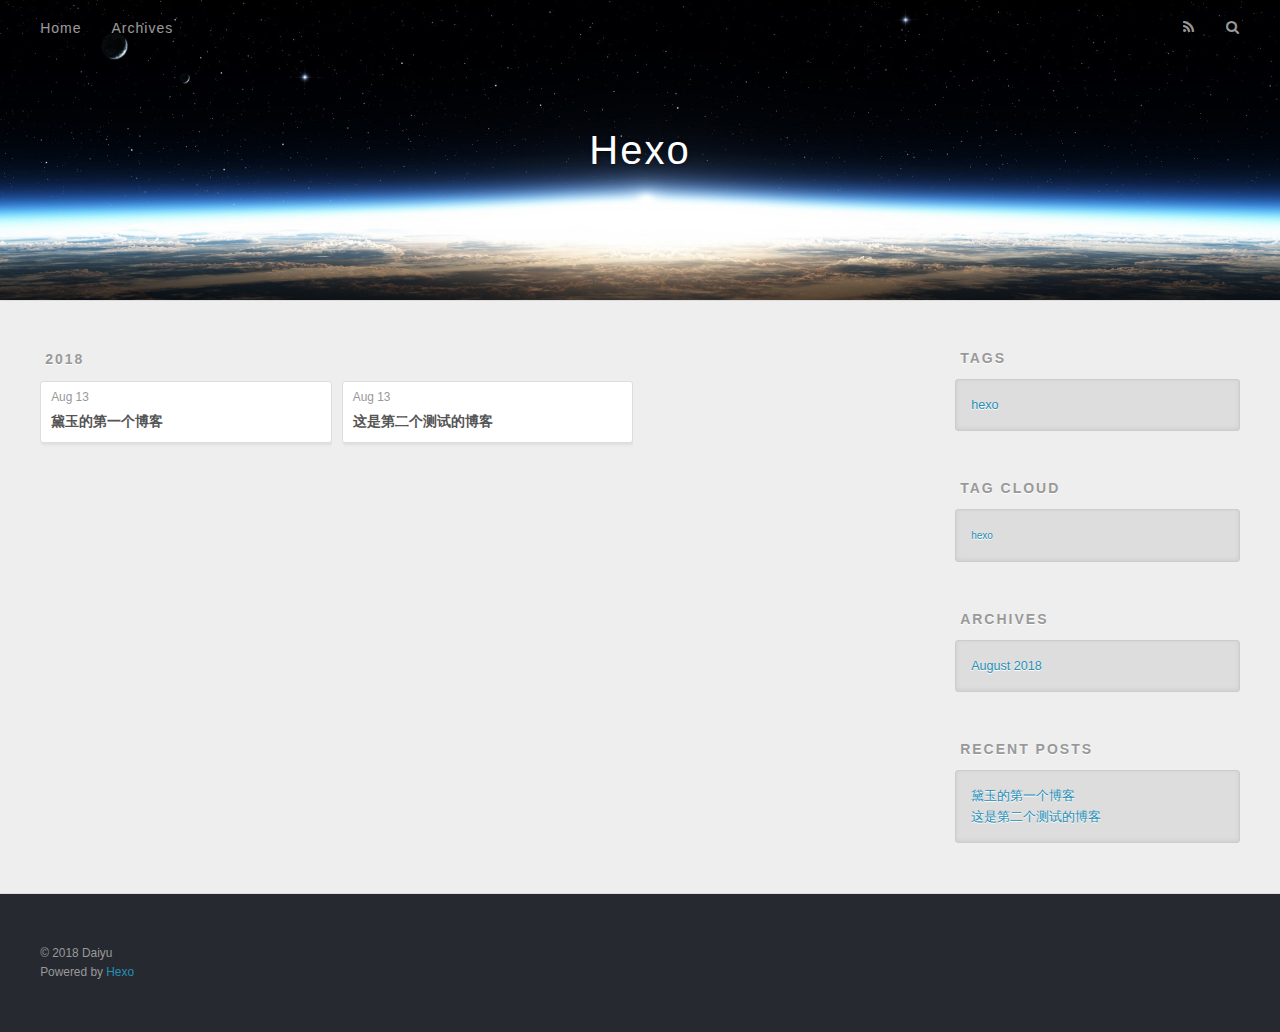
==== commit 7585a528: "Site updated: 2018-08-14 16:05:01" ====
--- a/archives/index.html
+++ b/archives/index.html
@@ -90,6 +90,25 @@
   </div>
 </article>
   
+    
+    
+    <article class="archive-article archive-type-post">
+  <div class="archive-article-inner">
+    <header class="archive-article-header">
+      <a href="/2018/08/13/在终点等我/" class="archive-article-date">
+  <time datetime="2018-08-13T08:39:53.000Z" itemprop="datePublished">Aug 13</time>
+</a>
+      
+  
+    <h1 itemprop="name">
+      <a class="archive-article-title" href="/2018/08/13/在终点等我/">这是第二个测试的博客</a>
+    </h1>
+  
+
+    </header>
+  </div>
+</article>
+  
   
     </div></section>
   
@@ -103,9 +122,23 @@
 
   
     
-
-  
-    
+  <div class="widget-wrap">
+    <h3 class="widget-title">Tags</h3>
+    <div class="widget">
+      <ul class="tag-list"><li class="tag-list-item"><a class="tag-list-link" href="/tags/hexo/">hexo</a></li></ul>
+    </div>
+  </div>
+
+
+  
+    
+  <div class="widget-wrap">
+    <h3 class="widget-title">Tag Cloud</h3>
+    <div class="widget tagcloud">
+      <a href="/tags/hexo/" style="font-size: 10px;">hexo</a>
+    </div>
+  </div>
+
   
     
   <div class="widget-wrap">
@@ -125,6 +158,10 @@
         
           <li>
             <a href="/2018/08/13/黛玉的第一个博客/">黛玉的第一个博客</a>
+          </li>
+        
+          <li>
+            <a href="/2018/08/13/在终点等我/">这是第二个测试的博客</a>
           </li>
         
       </ul>
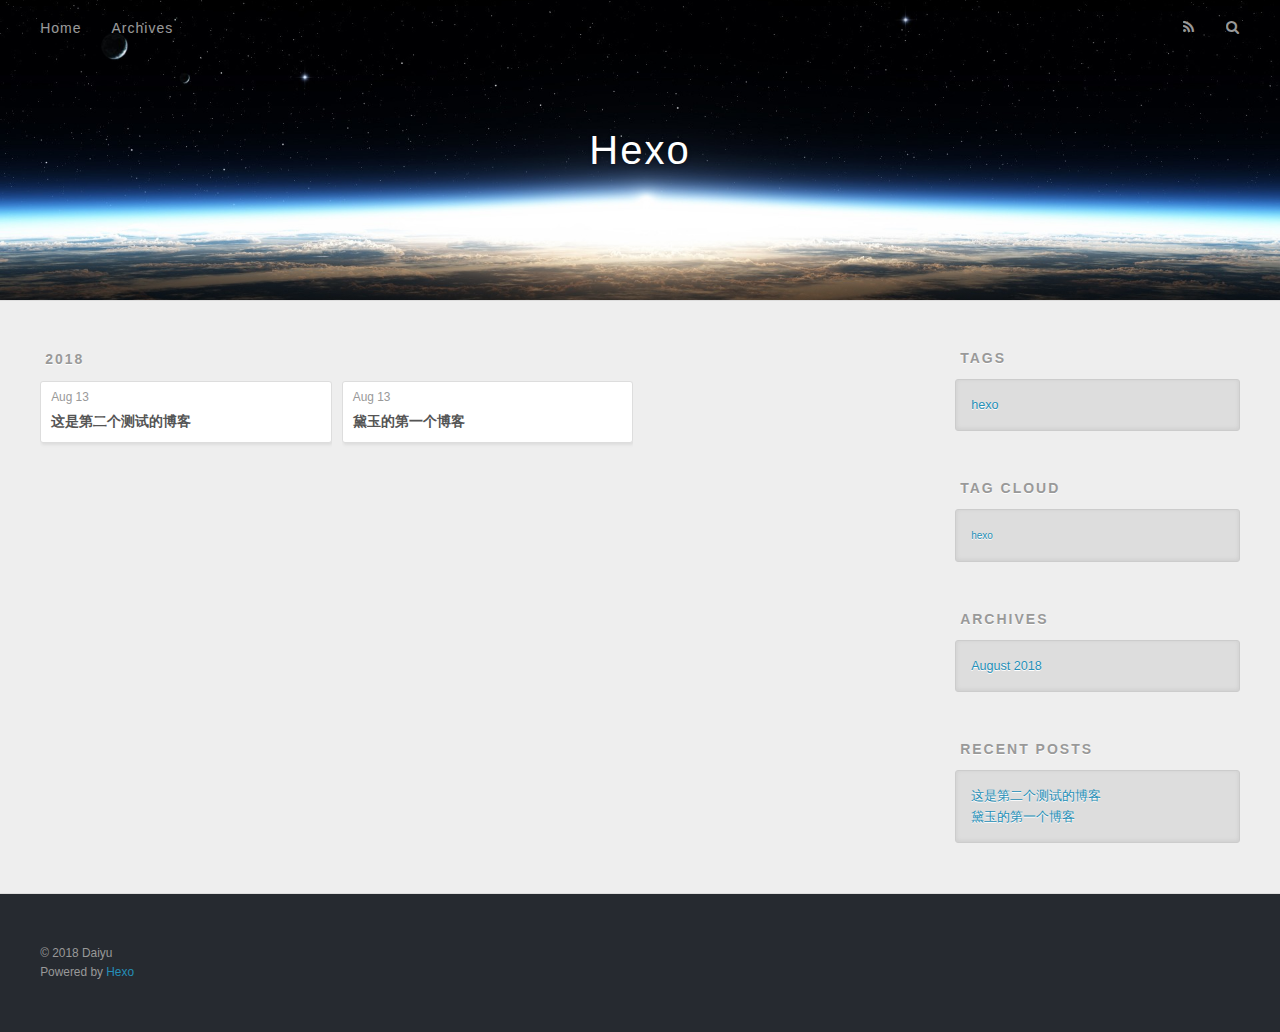
==== commit 6defde17: "Site updated: 2018-08-14 16:24:07" ====
--- a/archives/index.html
+++ b/archives/index.html
@@ -76,6 +76,25 @@
     <article class="archive-article archive-type-post">
   <div class="archive-article-inner">
     <header class="archive-article-header">
+      <a href="/2018/08/13/在终点等我/" class="archive-article-date">
+  <time datetime="2018-08-13T08:39:53.000Z" itemprop="datePublished">Aug 13</time>
+</a>
+      
+  
+    <h1 itemprop="name">
+      <a class="archive-article-title" href="/2018/08/13/在终点等我/">这是第二个测试的博客</a>
+    </h1>
+  
+
+    </header>
+  </div>
+</article>
+  
+    
+    
+    <article class="archive-article archive-type-post">
+  <div class="archive-article-inner">
+    <header class="archive-article-header">
       <a href="/2018/08/13/黛玉的第一个博客/" class="archive-article-date">
   <time datetime="2018-08-13T08:39:53.000Z" itemprop="datePublished">Aug 13</time>
 </a>
@@ -90,25 +109,6 @@
   </div>
 </article>
   
-    
-    
-    <article class="archive-article archive-type-post">
-  <div class="archive-article-inner">
-    <header class="archive-article-header">
-      <a href="/2018/08/13/在终点等我/" class="archive-article-date">
-  <time datetime="2018-08-13T08:39:53.000Z" itemprop="datePublished">Aug 13</time>
-</a>
-      
-  
-    <h1 itemprop="name">
-      <a class="archive-article-title" href="/2018/08/13/在终点等我/">这是第二个测试的博客</a>
-    </h1>
-  
-
-    </header>
-  </div>
-</article>
-  
   
     </div></section>
   
@@ -157,11 +157,11 @@
       <ul>
         
           <li>
+            <a href="/2018/08/13/在终点等我/">这是第二个测试的博客</a>
+          </li>
+        
+          <li>
             <a href="/2018/08/13/黛玉的第一个博客/">黛玉的第一个博客</a>
-          </li>
-        
-          <li>
-            <a href="/2018/08/13/在终点等我/">这是第二个测试的博客</a>
           </li>
         
       </ul>
